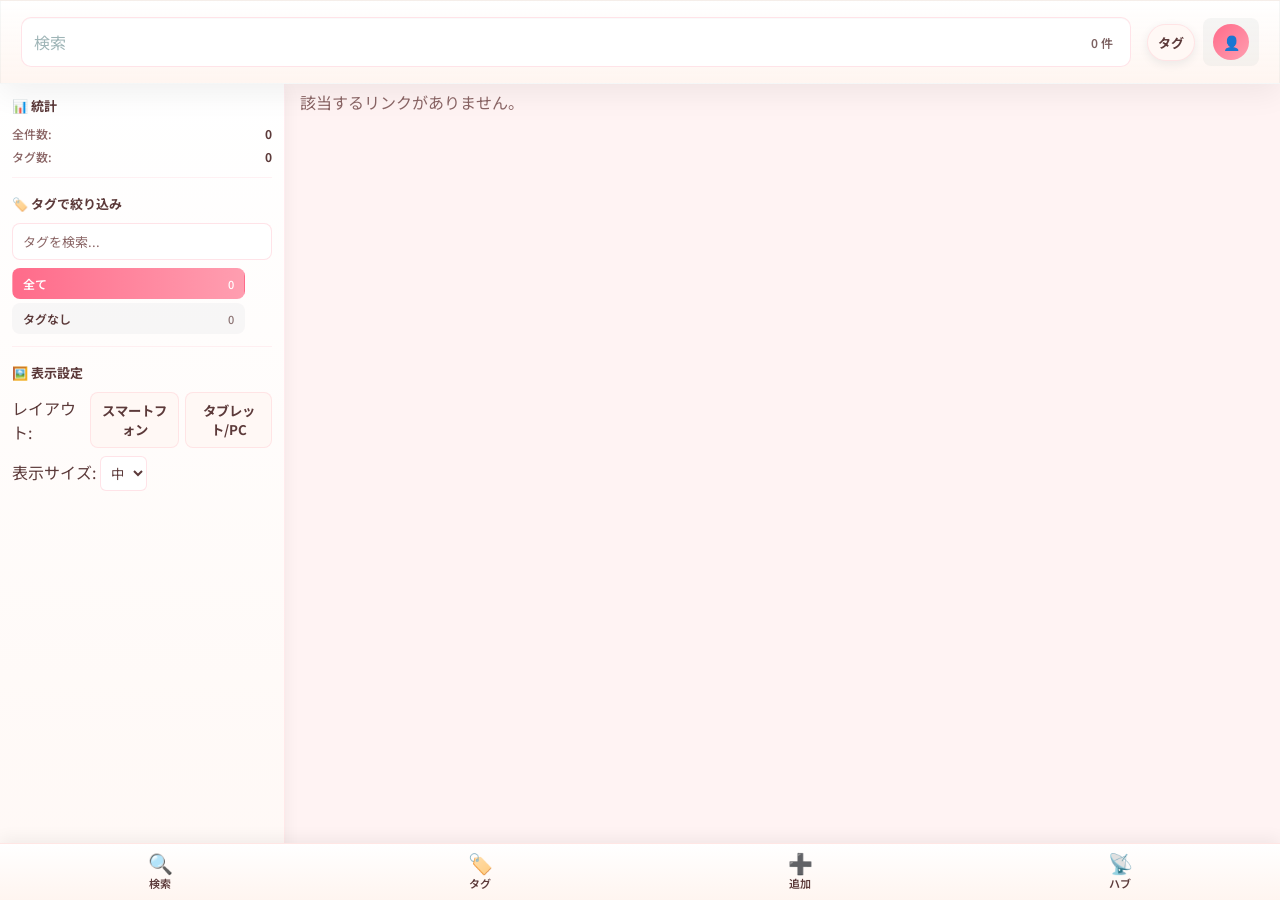
==== links/index.html @ 8eb9bea8 "fix: モーダル時のサイドバー/ヘッダーblur削除、検索ボタンをel.qフォーカスに変更、searchOverlay削除" ====
<!doctype html>
<html lang="ja">
<head>
  <meta charset="utf-8" />
<meta name="viewport" content="width=device-width,initial-scale=1,maximum-scale=5,user-scalable=yes" />  <title>KyuLink</title>
  <meta name="description" content="きゅーがよく使うリンクまとめ" />
  
  <!-- Favicon: use local image files (favicon.ico, apple-touch-icon, android-chrome) -->
  <link rel="apple-touch-icon" sizes="180x180" href="apple-icon.png" />
  <link rel="icon" type="image/png" sizes="192x192" href="android-chrome-192x192.png" />
  <link rel="icon" type="image/png" sizes="512x512" href="android-chrome-512x512.png" />
  <link rel="shortcut icon" href="favicon.ico" />
  <link rel="manifest" href="manifest.json" />

  <!-- Theme color (初音ミク色) -->
  <meta name="theme-color" content="#39C5D6" />
  <meta name="msapplication-TileColor" content="#39C5D6" />
  
  <!-- Open Graph / Facebook -->
  <meta property="og:type" content="website" />
  <meta property="og:url" content="https://5gkyu.github.io/KyuLink/" />
  <meta property="og:title" content="KyuLink" />
  <meta property="og:description" content="きゅーがよく使うリンクまとめ" />
  <meta property="og:image" content="/ogp.png" />
  <meta property="og:image:width" content="1200" />
  <meta property="og:image:height" content="630" />
  <meta property="og:image:alt" content="KyuLink — きゅーがよく使うリンクまとめ" />
  <link rel="image_src" href="/ogp.png" />
  
  <!-- Twitter -->
  <meta property="twitter:card" content="summary_large_image" />
  <meta property="twitter:url" content="https://5gkyu.github.io/KyuLink/" />
  <meta property="twitter:title" content="KyuLink" />
  <meta property="twitter:description" content="きゅーがよく使うリンクまとめ" />
  <meta property="twitter:image" content="/ogp.png" />
  <meta name="twitter:image:alt" content="KyuLink — きゅーがよく使うリンクまとめ" />
  
  <link rel="stylesheet" href="style.css">
  <!-- Load Google Fonts for additional font options -->
  <link href="https://fonts.googleapis.com/css2?family=DotGothic16&family=M+PLUS+Rounded+1c&family=Kosugi+Maru&family=Yomogi&family=Noto+Sans+JP:wght@400;700&display=swap" rel="stylesheet">
  <style>
    /* When add/edit modal is open, disable FAB */
    body.modal-add-open .fab {
      display: none !important;
    }
    /* Prevent body from scrolling when modal open */
    body.modal-add-open { overflow: hidden; }

    /* Ensure main content sits below the fixed header (uses --hdr-h set by script) */
    .wrap {
      box-sizing: border-box;
      padding-top: calc(var(--hdr-h, 72px) + 16px);
    }
  </style>
    <script>
    (function(){
      let lastH = 0;
      let scheduled = false;
      function updateHeaderHeight(){
        try{
          const header = document.querySelector('header.card');
          if(!header) return;
          const h = header.offsetHeight || 0;
          if(h === lastH) return;
          lastH = h;
          document.documentElement.style.setProperty('--hdr-h', h + 'px');
        }catch(e){console.warn('updateHeaderHeight failed', e)}
      }
      function scheduleUpdate(){ if(scheduled) return; scheduled = true; requestAnimationFrame(()=>{ scheduled = false; updateHeaderHeight(); }); }
      updateHeaderHeight();
      window.addEventListener('resize', scheduleUpdate);
      window.addEventListener('orientationchange', scheduleUpdate);
      if(window.visualViewport){
        try{
          visualViewport.addEventListener('resize', scheduleUpdate);
          // avoid reacting to visualViewport.scroll to prevent layout thrash on mobile
        }catch(e){}
      }
      window.addEventListener('load', ()=> setTimeout(scheduleUpdate,120));
    })();
    </script>
</head>
<body>
  <div id="loadingOverlay" aria-hidden="true">
    <div class="loader">
      <div class="spinner" aria-hidden="true"></div>
      <div class="loader-text">読み込み中…</div>
    </div>
  </div>
  <div class="wrap">
    <header class="card" role="banner">
      <div class="top-row">
        <div class="search" aria-hidden="false" style="flex:1;min-width:0;margin:0;">
          <input id="q" placeholder="検索" autocomplete="off" />
          <div class="icon" id="countText" style="font-size:12px;opacity:0.8;">0 件</div>
        </div>

        <button class="more-btn tag-btn" id="moreTagsBtn" aria-haspopup="dialog" style="flex-shrink:0;margin-left:8px;">🏷️ タグ</button>

        <div id="authRight" style="flex-shrink:0;z-index:1010;">
          <div class="user-info-row" id="userInfoBtn" title="ユーザー設定">
            <div class="user-mini-avatar" id="userMiniAvatar">👤</div>
            <span class="user-info-text" id="userInfoText">ユーザー: ゲスト</span>
          </div>
        </div>
      </div>

      <!-- mid-row removed: display-size and sort moved to hamburger menu -->
      <!-- count row (kept outside header for transparent background) -->
    </header>

    <div class="content-row">
      <!-- Left Sidebar (Desktop only) -->
      <aside class="sidebar" id="sidebar">
        <div class="sidebar-section">
          <h4 class="sidebar-title">📊 統計</h4>
          <div class="sidebar-stats" id="sidebarStats">
            <div class="stat-item"><span class="stat-label">全件数:</span><span class="stat-value" id="statTotal">0</span></div>
            <div class="stat-item"><span class="stat-label">タグ数:</span><span class="stat-value" id="statTags">0</span></div>
          </div>
        </div>
        <div class="sidebar-section">
          <h4 class="sidebar-title">🏷️ タグで絞り込み</h4>
          <div class="sidebar-search">
            <input type="text" id="sidebarTagSearch" placeholder="タグを検索..." />
          </div>
          <div class="sidebar-tags" id="sidebarTags"></div>
        </div>
        <div class="sidebar-section">
          <h4 class="sidebar-title">🖼️ 表示設定</h4>
          <div style="display:flex;flex-direction:column;gap:8px;">
            <div style="display:flex;align-items:center;gap:8px;">
                <label style="min-width:70px;">レイアウト:</label>
                <div id="layoutToggle" style="display:flex;gap:6px;">
                  <button id="layoutBtnPhone" class="small-btn layout-toggle-btn" data-value="list" type="button">スマートフォン</button>
                  <button id="layoutBtnDesktop" class="small-btn layout-toggle-btn" data-value="grid" type="button">タブレット/PC</button>
                </div>
                <!-- hidden select kept for compatibility with existing JS -->
                <select id="sidebarLayout" style="display:none;">
                  <option value="list">スマートフォン</option>
                  <option value="grid">タブレット/PC</option>
                </select>
              </div>
            <div id="sidebarViewSizeRow" style="display:flex;align-items:center;gap:8px;">
              <label style="min-width:70px;">表示サイズ:</label>
              <select id="sidebarViewSize" style="flex:1;padding:6px;border-radius:6px;">
                <option value="small">小</option>
                <option value="medium">中</option>
              </select>
            </div>
            <div id="sidebarColsRow" style="display:flex;align-items:center;gap:8px;">
              <label style="min-width:70px;">カラム数:</label>
              <select id="sidebarCols" style="flex:1;padding:6px;border-radius:6px;">
                <option value="3">3</option>
                <option value="4">4</option>
                <option value="5">5</option>
                <option value="6">6</option>
                <option value="7">7</option>
              </select>
            </div>
          </div>
        </div>
      </aside>

      <main>
        <div class="list" id="list"></div>
      </main>
    </div>
  </div>

  <!-- FABボタンは削除済み - ボトムナビを使用 -->

  <!-- modal for adding a bookmark -->
  <div class="modal" id="addModal" role="dialog" aria-modal="true">
    <div class="panel" role="document" aria-labelledby="addTitle">
      <h3 id="addTitle">ブックマークを追加</h3>

      <div class="form-row">
        <div class="label-row" style="display:flex;align-items:center;justify-content:space-between;gap:8px">
          <label style="margin:0">URL（必須）</label>
          <button id="copyAddUrlBtn" class="small-btn" type="button" title="URL をコピー">コピー</button>
        </div>
        <div class="form-inline" style="margin-top:6px">
          <div style="flex:1;min-width:0;">
            <input id="addUrl" type="url" placeholder="https://example.com" style="width:100%;box-sizing:border-box" />
          </div>
          <button id="pasteUrlBtn" class="small-btn" type="button">URL</button>
          <button id="pasteJsonBtn" class="small-btn" type="button">JSON/JS</button>
        </div>
      </div>

      <div class="form-row">
        <label>タイトル</label>
        <input id="addTitleInput" type="text" placeholder="自動取得されます" />
      </div>

      <div class="form-row" id="addIconRow" style="display:none;" aria-hidden="true">
        <label>アイコン URL（任意）</label>
        <input id="addIcon" type="url" placeholder="外部アイコン URL を指定（省略可）" />
      </div>
      <div class="form-row">
        <label>Grid 用画像 URL（任意）</label>
        <input id="addGridImage" type="url" placeholder="og:image やカード画像の URL を指定（省略可）" />
      </div>
      <div class="form-row">
        <label>List 用画像 URL（任意）</label>
        <input id="addListImage" type="url" placeholder="favicon の URL を指定（省略可）" />
      </div>
      <div class="form-row">
        <label>説明（任意）</label>
        <textarea id="addDesc" rows="2" placeholder="サイトの説明"></textarea>
      </div>

      <!-- フォルダ機能を廃止しました -->

      <div class="form-row">
        <label>タグ（カンマ区切り、任意）</label>
        <input id="addTags" type="text" placeholder="例: 開発,ツール" list="tagSuggestions" autocomplete="off" />
        <datalist id="tagSuggestions"></datalist>
        <div id="quickTagsContainer" style="display:flex;flex-wrap:wrap;gap:6px;margin-top:8px;"></div>
      </div>

      <div style="display:flex;gap:8px;justify-content:space-between;margin-top:8px;align-items:center">
        <div style="display:flex;gap:8px;align-items:center">
          <button id="deleteInModal" class="small-btn" type="button" style="background:#e74c3c;color:#fff;border-color:#e74c3c;">削除</button>
          <button id="refreshImagesBtn" class="small-btn" type="button" style="background:#3498db;color:#fff;border-color:#3498db;">🔄 画像更新</button>
        </div>
        <div style="display:flex;gap:8px;justify-content:flex-end;align-items:center">
          <button id="cancelAdd" class="small-btn" type="button">キャンセル</button>
          <button id="saveAdd" class="open-btn" type="button">保存</button>
        </div>
      </div>
    </div>
  </div>

  <!-- modal for full tag selection -->
  <div class="modal" id="tagModal" role="dialog" aria-modal="true">
    <div class="panel">
      <h3>タグで絞り込む</h3>
      <div style="margin-bottom:8px"><input id="tagSearch" placeholder="タグで検索" style="width:100%;padding:8px;border-radius:8px;border:1px solid rgba(255,255,255,0.04);background:transparent;color:inherit" /></div>
      <div class="tags-grid" id="modalTags"></div>
      <div style="margin-top:12px;text-align:right"><button id="closeModal">閉じる</button></div>
    </div>
  </div>

  <!-- フォルダ機能は完全に削除しました -->

  <!-- modal for view mode selection -->
  <div class="modal" id="viewModeModal" role="dialog" aria-modal="true">
    <div class="panel" role="document" style="max-width:360px;">
      <h3 style="margin-top:0;">表示サイズ</h3>
          <div style="display:flex;flex-direction:column;gap:8px;margin-top:8px">
        <label style="display:flex;align-items:center;gap:8px"><input type="radio" name="vmode" value="small"> 小</label>
        <label style="display:flex;align-items:center;gap:8px"><input type="radio" name="vmode" value="medium"> 中</label>
      </div>
      <div style="display:flex;gap:8px;justify-content:flex-end;margin-top:12px">
        <button id="viewModeCancel" class="small-btn" type="button">キャンセル</button>
        <button id="viewModeSave" class="open-btn" type="button">適用</button>
      </div>
    </div>
  </div>

      <!-- 一般ユーザー用詳細モーダル（閲覧のみ） -->
      <div class="modal" id="detailModal" role="dialog" aria-modal="true">
        <div class="panel" role="document" aria-labelledby="detailTitle">
          <h3 id="detailTitle">ブックマーク詳細</h3>

          <div class="form-row">
            <label>タイトル</label>
            <div class="detail-value" id="detailTitleText" style="padding:8px 12px;background:rgba(255,255,255,0.05);border-radius:8px;user-select:text;"></div>
          </div>

          <div class="form-row">
            <label>URL</label>
            <div style="display:flex;align-items:center;gap:8px;">
              <div class="detail-value" id="detailUrl" style="padding:8px 12px;background:rgba(255,255,255,0.05);border-radius:8px;word-break:break-all;user-select:text;min-width:0;flex:1;"></div>
              <button id="copyDetailUrlBtn" class="small-btn" type="button" title="URL をコピー">コピー</button>
            </div>
          </div>

          <div class="form-row">
            <label>説明</label>
            <div class="detail-value" id="detailDesc" style="padding:8px 12px;background:rgba(255,255,255,0.05);border-radius:8px;min-height:40px;user-select:text;white-space:pre-wrap;"></div>
          </div>

          <div class="form-row">
            <label>タグ</label>
            <div class="detail-value" id="detailTags" style="padding:8px 12px;background:rgba(255,255,255,0.05);border-radius:8px;user-select:text;"></div>
          </div>

          <div style="display:flex;justify-content:center;margin-top:16px;">
            <button id="closeDetailModal" class="small-btn" type="button">閉じる</button>
          </div>
        </div>
      </div>

      <!-- JSON import/export UI removed -->

  <!-- ユーザー設定モーダル -->
  <div class="modal" id="userSettingsModal" role="dialog" aria-modal="true">
    <div class="panel" role="document" style="max-width:400px;">
      <h3 style="text-align:center;">👤 ユーザー設定</h3>
      <div style="text-align:center;margin:16px 0;">
        <div class="user-avatar-large" id="userAvatarLarge">👤</div>
        <input type="file" id="avatarUploadInput" accept="image/*" style="display:none" />
        <button id="uploadAvatarBtn" class="small-btn" style="margin-top:12px;">📷 アイコンを変更</button>
      </div>
      <div id="loginSection" style="margin-top:16px;">
        <p style="text-align:center;color:var(--muted);font-size:13px;margin-bottom:12px;">Googleでログインするとデータが同期されます</p>
        <button id="googleSignInBtn2" class="open-btn" style="width:100%;display:flex;align-items:center;justify-content:center;gap:8px;">
          <img src="https://www.gstatic.com/firebasejs/ui/2.0.0/images/auth/google.svg" alt="Google" style="width:18px;height:18px;">
          Googleでログイン
        </button>
      </div>
      <div id="logoutSection" style="display:none;margin-top:16px;">
        <p id="loggedInEmail" style="text-align:center;color:var(--muted);font-size:13px;margin-bottom:12px;"></p>
        <button id="signOutBtn2" class="small-btn" style="width:100%;background:#e74c3c;color:#fff;border-color:#e74c3c;">ログアウト</button>
      </div>
      <!-- 表示設定: view size と sort をここに移動 -->
      <div style="margin-top:12px;">
        <div class="form-row" style="margin-bottom:6px">
          <label style="font-weight:700">表示設定</label>
          <div style="display:flex;flex-direction:column;gap:8px;margin-top:8px;">
            <div style="display:flex;align-items:center;gap:8px;">
              <label style="min-width:80px;">表示サイズ:</label>
              <select id="viewSizeSelect">
                <option value="small">🔍 小</option>
                <option value="medium">📋 中</option>
              </select>
            </div>
            <div style="display:flex;align-items:center;gap:8px;">
              <label style="min-width:80px;">並び順:</label>
              <select id="sortSelect">
                <option value="alpha_en_asc">名前順（昇順）</option>
                <option value="alpha_en_desc">名前順（降順）</option>
                <option value="date-new">📅 新しい順</option>
                <option value="date-old">📅 古い順</option>
              </select>
            </div>
          </div>
        </div>
      </div>
      <!-- Appearance: Theme selector -->
      <div style="margin-top:12px;">
        <div class="form-row" style="margin-bottom:6px">
          <div style="display:flex;align-items:center;gap:8px;">
            <label style="min-width:80px;font-weight:700">Theme:</label>
            <select id="themeSelect" style="padding:8px;border-radius:8px;min-width:160px;">
              <option value="light">Light</option>
              <option value="dark">Dark</option>
              <option value="awake">Awake</option>
              <option value="lavender">Twilight</option>
              <option value="mint">Ocean</option>
            </select>
          </div>
            <div style="display:flex;align-items:center;gap:8px;margin-top:8px;">
              <label style="min-width:80px;font-weight:700">フォント:</label>
              <select id="fontSelect" style="padding:8px;border-radius:8px;min-width:160px;">
                <option value="default">Inter</option>
                <option value="notojp">Noto Sans JP</option>
                <option value="dotgothic16">DotGothic16</option>
                <option value="mplus">M PLUS Rounded 1c</option>
                <option value="kosugi">Kosugi Maru</option>
                <option value="yomogi">Yomogi</option>
              </select>
            </div>
        </div>
      </div>

      <!-- Appearance: Desktop layout selector removed (controlled via sidebar only) -->
      <!-- Grid column count selector -->
      <div id="gridColsSettingRow" style="margin-top:8px;">
        <div class="form-row" style="margin-bottom:6px">
          <div style="display:flex;align-items:center;gap:8px;">
            <label style="min-width:80px;font-weight:700">カラム数:</label>
            <select id="gridColsSelect" style="padding:8px;border-radius:8px;min-width:160px;">
              <option value="3">3</option>
              <option value="4">4</option>
              <option value="5">5</option>
              <option value="6">6</option>
              <option value="7">7</option>
            </select>
          </div>
        </div>
      </div>
      <!-- Bottom nav visibility toggle -->
      <div style="margin-top:8px;">
        <div class="form-row" style="margin-bottom:6px">
          <div style="display:flex;align-items:center;gap:8px;">
            <label style="min-width:80px;font-weight:700">表示</label>
            <label style="display:flex;align-items:center;gap:8px;">
              <input type="checkbox" id="bottomNavToggle" /> ボトムナビを表示
            </label>
          </div>
        </div>
      </div>
      <div style="display:flex;gap:8px;justify-content:center;margin-top:20px;">
        <!-- OGP プロキシ設定 UI は非表示（デフォルトで Worker を利用） -->
        <button id="closeUserSettingsModal" class="small-btn">閉じる</button>
      </div>
    </div>
  </div>

  <!-- Firebase SDK（compat）: これを一度だけ読み込む -->
  <script src="https://www.gstatic.com/firebasejs/9.23.0/firebase-app-compat.js"></script>
  <script src="https://www.gstatic.com/firebasejs/9.23.0/firebase-auth-compat.js"></script>
  <script src="https://www.gstatic.com/firebasejs/9.23.0/firebase-database-compat.js"></script>

  <!-- 外部スクリプト本体 -->
  <script src="linklocal.js" defer></script>

  <script>
  // オーナーであれば常に右下にFABを表示する（mobile Safariのsafe-area考慮）
  (function(){
    const fab = document.getElementById('openAdd');
    if(!fab) return;

    function applyVisible(visible){
      try{
        if(visible){
          fab.style.display = 'flex';
          fab.setAttribute('aria-hidden','false');
        }else{
          fab.style.display = 'none';
          fab.setAttribute('aria-hidden','true');
        }
      }catch(e){ /* ignore */ }
    }

    // 初期は非表示、linklocal.js 側でグローバル変数 `isReadOnlyMode` を設定します。
    applyVisible(false);

    // 変化をポーリングで監視（linklocal.js の処理が完了したら反映される）
    let last;
    const iv = setInterval(()=>{
      let v;
      try{
        if(typeof isReadOnlyMode === 'boolean') v = isReadOnlyMode; // top-level let を参照
        else if(typeof window.isReadOnlyMode === 'boolean') v = window.isReadOnlyMode; // もし var で公開されている場合
      }catch(e){ v = undefined; }
      if(typeof v === 'boolean' && v !== last){
        last = v;
        // オーナーなら編集可能 (= false の場合) として表示
        applyVisible(!v);
        // 値が確定したらポーリングは不要
        clearInterval(iv);
      }
    }, 250);

    // バックアップ: 30秒後に強制停止
    setTimeout(()=> clearInterval(iv), 30000);
  })();
  </script>



<!-- テスト用コードは削除されました -->

<!-- Bottom Navigation for Mobile -->
<nav class="bottom-nav" id="bottomNav">
  <button class="bottom-nav-btn" id="bottomSearchBtn" type="button">
    <span class="bottom-nav-icon">🔍</span>
    <span class="bottom-nav-label">検索</span>
  </button>
  <button class="bottom-nav-btn" id="bottomTagsBtn" type="button">
    <span class="bottom-nav-icon">🏷️</span>
    <span class="bottom-nav-label">タグ</span>
  </button>
  <button class="bottom-nav-btn" id="bottomAddBtn" type="button">
    <span class="bottom-nav-icon">➕</span>
    <span class="bottom-nav-label">追加</span>
  </button>
  <button class="bottom-nav-btn" id="bottomHubBtn" type="button">
    <span class="bottom-nav-icon">📡</span>
    <span class="bottom-nav-label">ハブ</span>
  </button>
</nav>

<!-- Hub Modal -->
<div class="modal" id="hubModal" role="dialog" aria-modal="true" style="display:none;">
  <div class="panel hub-panel" role="document">
    <div style="display:flex;align-items:center;justify-content:space-between;margin-bottom:12px;">
      <h3 style="margin:0;">📡 ハブ</h3>
      <div style="display:flex;gap:8px;align-items:center;">
        <button id="hubCreateBtn" class="small-btn" type="button" style="display:none;">＋ 作成</button>
        <button id="closeHubModal" class="small-btn" type="button">閉じる</button>
      </div>
    </div>
    <p style="font-size:13px;color:var(--muted);margin:0 0 12px;">デバイス間でテキストを受け渡すハブです。</p>
    <div id="hubList" class="hub-list"></div>
  </div>
</div>

<!-- Hub Create Modal -->
<div class="modal" id="hubCreateModal" role="dialog" aria-modal="true" style="display:none;">
  <div class="panel" role="document" style="max-width:400px;">
    <h3 id="hubCreateTitle">ハブを作成</h3>
    <div class="form-row">
      <label>ルーム名（任意）</label>
      <input id="hubNameInput" type="text" placeholder="例: メモ共有" />
    </div>
    <div class="form-row">
      <div style="display:flex;align-items:center;justify-content:space-between;margin-bottom:6px;">
        <label style="margin:0;">テキスト（必須）</label>
        <button id="hubTextPasteBtn" class="small-btn" type="button" style="font-size:13px;padding:6px 12px;">📋 クリップボードからペースト</button>
      </div>
      <textarea id="hubTextInput" rows="5" placeholder="共有するテキストを入力..." style="width:100%;box-sizing:border-box;"></textarea>
    </div>
    <div class="form-row">
      <label>パスワード（必須）</label>
      <div style="display:flex;gap:6px;align-items:center;">
        <input id="hubPasswordInput" type="text" placeholder="閲覧用パスワード" class="hub-pw-masked" autocomplete="new-password" style="flex:1;" />
        <button id="hubPasswordToggle" class="small-btn" type="button" style="flex-shrink:0;">👁️</button>
      </div>
    </div>
    <div style="display:flex;gap:8px;justify-content:flex-end;margin-top:12px;">
      <button id="hubCreateCancel" class="small-btn" type="button">キャンセル</button>
      <button id="hubCreateSave" class="open-btn" type="button">作成</button>
    </div>
  </div>
</div>

<!-- Hub View Modal (password prompt + text display) -->
<div class="modal" id="hubViewModal" role="dialog" aria-modal="true" style="display:none;">
  <div class="panel" role="document" style="max-width:420px;">
    <h3 id="hubViewTitle">ハブを表示</h3>
    <div id="hubViewPasswordSection">
      <div class="form-row">
        <label>パスワードを入力</label>
        <div style="display:flex;gap:6px;align-items:center;">
          <input id="hubViewPasswordInput" type="text" placeholder="パスワード" class="hub-pw-masked" autocomplete="off" style="flex:1;" />
          <button id="hubViewPasswordToggle" class="small-btn" type="button" style="flex-shrink:0;">👁️</button>
        </div>
      </div>
      <div style="display:flex;gap:8px;justify-content:flex-end;margin-top:12px;">
        <button id="hubViewCancel" class="small-btn" type="button">閉じる</button>
        <button id="hubViewUnlock" class="open-btn" type="button">解錠</button>
      </div>
    </div>
    <div id="hubViewTextSection" style="display:none;">
      <div class="hub-text-display" id="hubViewTextContent"></div>
      <div style="display:flex;gap:8px;justify-content:flex-end;margin-top:12px;">
        <button id="hubViewCopyBtn" class="small-btn" type="button">コピー</button>
        <button id="hubViewCloseBtn" class="small-btn" type="button">閉じる</button>
      </div>
    </div>
  </div>
</div>

</body>
</html>
---- links/style.css ----
/* Extracted from linklocal.html - combined styles */
:root{
  --bg: #f6fbfb;
  --card: #ffffff;
  --card-rgb: 255,255,255;
  --accent-1: #0fb8bf;
  --accent-2: #8fe3dd;
  --text: #073a46;
  --muted: #57727a;
  --radius:12px;
  --gap:12px;
  --row-h:72px;
}

/* Dark mode variables applied when html has .dark-mode */
html.dark-mode{
  --bg: #07181a;
  --card: #071e1f;
  --card-rgb: 7,30,31;
  --accent-1: #17c3c6;
  --accent-2: #5fbfc0;
  --text: #e6fbfb;
  --muted: #9fb5b7;
}

/* ピンク + コーラル (Awake) */
html.theme-kohane{
  --bg: #ffdada;
  --card: #ffffff;
  --accent-1: #ff6b8a;
  --accent-2: #ff9eb0;
  --text: #5c3a3a;
  --muted: #8a6565;
}

html.theme-kohane body{
  background-image: linear-gradient(rgba(255,235,235,0.8), rgba(255,235,235,0.8)), url('backimage.png');
  background-blend-mode: overlay;
  background-color: var(--bg);
}

html.theme-kohane .desc{ color: rgba(92,74,74,0.88); }
html.theme-kohane .tag{ background: rgba(255,143,163,0.12); color: var(--text); border: 1px solid rgba(255,143,163,0.2); }

html.theme-kohane header.card{ background: linear-gradient(180deg, #ffffff, rgba(255,245,240,0.95)); }

html.theme-kohane .row{
  background: linear-gradient(135deg, #ffffff, #fff5f0);
  border: 1px solid rgba(255,143,163,0.15);
  box-shadow: 0 4px 12px rgba(255,143,163,0.08);
}
html.theme-kohane .row:hover{
  box-shadow: 0 8px 24px rgba(255,143,163,0.15);
}

html.theme-kohane .open-btn,
html.theme-kohane .actions .open-btn,
html.theme-kohane .row .open-btn,
html.theme-kohane .panel .open-btn{
  background: linear-gradient(90deg, var(--accent-1), var(--accent-2)) !important;
  color: #ffffff !important;
  border: none !important;
  box-shadow: 0 4px 12px rgba(255,143,163,0.25) !important;
}

html.theme-kohane .icon-wrap{ background: rgba(255,143,163,0.1); color: var(--text); }

html.theme-kohane select,
html.theme-kohane input[type="url"],
html.theme-kohane input,
html.theme-kohane textarea{
  background: #fff;
  color: var(--text);
  border: 1px solid rgba(255,143,163,0.25);
}

html.theme-kohane button:not(.open-btn):not(.bottom-nav-btn){
  background: #fff8f5;
  color: var(--text);
  border: 1px solid rgba(255,143,163,0.2);
}

html.theme-kohane .chip,
html.theme-kohane .small-btn{
  background: rgba(255,143,163,0.1);
  border: 1px solid rgba(255,143,163,0.2);
}

html.theme-kohane .modal .panel{
  background: linear-gradient(180deg, #ffffff, #fff8f5);
  border: 1px solid rgba(255,143,163,0.15);
}

html.theme-kohane .bottom-nav{
  background: linear-gradient(180deg, #ffffff, #fff5f0);
  border-top: 1px solid rgba(255,143,163,0.15);
}

html.theme-kohane .bottom-nav-btn{
  color: var(--text);
}
html.theme-kohane .bottom-nav-btn:hover{
  background: rgba(255,143,163,0.1);
}

html.theme-kohane .search-overlay-content{
  background: #ffffff;
  border: 1px solid rgba(255,143,163,0.2);
}

/* ========== トワイライトテーマ (Twilight) ========== */
html.theme-lavender{
  --bg: #e8d5f0;
  --card: #ffffff;
  --accent-1: #9575cd;
  --accent-2: #ba68c8;
  --text: #3a2a4a;
  --muted: #7a6a8a;
}

html.theme-lavender body{
  background-image: linear-gradient(rgba(243,229,245,0.8), rgba(243,229,245,0.8)), url('backimage.png');
  background-blend-mode: overlay;
  background-color: var(--bg);
}

html.theme-lavender .desc{ color: rgba(74,58,90,0.88); }
html.theme-lavender .tag{ background: rgba(179,157,219,0.15); color: var(--text); border: 1px solid rgba(179,157,219,0.25); }

html.theme-lavender header.card{ background: linear-gradient(180deg, #ffffff, rgba(243,229,245,0.95)); }

html.theme-lavender .row{
  background: linear-gradient(135deg, #ffffff, #f8f3fa);
  border: 1px solid rgba(179,157,219,0.2);
  box-shadow: 0 4px 12px rgba(179,157,219,0.1);
}
html.theme-lavender .row:hover{
  box-shadow: 0 8px 24px rgba(179,157,219,0.18);
}

html.theme-lavender .open-btn,
html.theme-lavender .actions .open-btn,
html.theme-lavender .row .open-btn,
html.theme-lavender .panel .open-btn{
  background: linear-gradient(90deg, var(--accent-1), var(--accent-2)) !important;
  color: #ffffff !important;
  border: none !important;
  box-shadow: 0 4px 12px rgba(179,157,219,0.3) !important;
}

html.theme-lavender .icon-wrap{ background: rgba(179,157,219,0.12); color: var(--text); }

html.theme-lavender select,
html.theme-lavender input[type="url"],
html.theme-lavender input,
html.theme-lavender textarea{
  background: #fff;
  color: var(--text);
  border: 1px solid rgba(179,157,219,0.3);
}

html.theme-lavender button:not(.open-btn):not(.bottom-nav-btn){
  background: #f8f3fa;
  color: var(--text);
  border: 1px solid rgba(179,157,219,0.25);
}

html.theme-lavender .chip,
html.theme-lavender .small-btn{
  background: rgba(179,157,219,0.12);
  border: 1px solid rgba(179,157,219,0.2);
}

html.theme-lavender .modal .panel{
  background: linear-gradient(180deg, #ffffff, #f8f3fa);
  border: 1px solid rgba(179,157,219,0.2);
}

html.theme-lavender .bottom-nav{
  background: linear-gradient(180deg, #ffffff, #f8f3fa);
  border-top: 1px solid rgba(179,157,219,0.2);
}

html.theme-lavender .bottom-nav-btn{
  color: var(--text);
}
html.theme-lavender .bottom-nav-btn:hover{
  background: rgba(179,157,219,0.12);
}

html.theme-lavender .search-overlay-content{
  background: #ffffff;
  border: 1px solid rgba(179,157,219,0.25);
}

/* ========== オーシャンテーマ (Ocean) ========== */
html.theme-mint{
  --bg: #d0f0ec;
  --card: #ffffff;
  --accent-1: #26a69a;
  --accent-2: #4dd0c0;
  --text: #1a4a44;
  --muted: #4a7a75;
}

html.theme-mint body{
  background-image: linear-gradient(rgba(224,247,244,0.8), rgba(224,247,244,0.8)), url('backimage.png');
  background-blend-mode: overlay;
  background-color: var(--bg);
}

html.theme-mint .desc{ color: rgba(45,90,84,0.88); }
html.theme-mint .tag{ background: rgba(77,208,192,0.15); color: var(--text); border: 1px solid rgba(77,208,192,0.25); }

html.theme-mint header.card{ background: linear-gradient(180deg, #ffffff, rgba(224,247,244,0.95)); }

html.theme-mint .row{
  background: linear-gradient(135deg, #ffffff, #f0faf8);
  border: 1px solid rgba(77,208,192,0.2);
  box-shadow: 0 4px 12px rgba(77,208,192,0.1);
}
html.theme-mint .row:hover{
  box-shadow: 0 8px 24px rgba(77,208,192,0.18);
}

html.theme-mint .open-btn,
html.theme-mint .actions .open-btn,
html.theme-mint .row .open-btn,
html.theme-mint .panel .open-btn{
  background: linear-gradient(90deg, var(--accent-1), var(--accent-2)) !important;
  color: #ffffff !important;
  border: none !important;
  box-shadow: 0 4px 12px rgba(77,208,192,0.3) !important;
}

html.theme-mint .icon-wrap{ background: rgba(77,208,192,0.12); color: var(--text); }

html.theme-mint select,
html.theme-mint input[type="url"],
html.theme-mint input,
html.theme-mint textarea{
  background: #fff;
  color: var(--text);
  border: 1px solid rgba(77,208,192,0.3);
}

html.theme-mint button:not(.open-btn):not(.bottom-nav-btn){
  background: #f0faf8;
  color: var(--text);
  border: 1px solid rgba(77,208,192,0.25);
}

html.theme-mint .chip,
html.theme-mint .small-btn{
  background: rgba(77,208,192,0.12);
  border: 1px solid rgba(77,208,192,0.2);
}

html.theme-mint .modal .panel{
  background: linear-gradient(180deg, #ffffff, #f0faf8);
  border: 1px solid rgba(77,208,192,0.2);
}

html.theme-mint .bottom-nav{
  background: linear-gradient(180deg, #ffffff, #f0faf8);
  border-top: 1px solid rgba(77,208,192,0.2);
}

html.theme-mint .bottom-nav-btn{
  color: var(--text);
}
html.theme-mint .bottom-nav-btn:hover{
  background: rgba(77,208,192,0.12);
}

html.theme-mint .search-overlay-content{
  background: #ffffff;
  border: 1px solid rgba(77,208,192,0.25);
}

/* Dark-mode specific background overlay and text tweaks */
html.dark-mode body{
  /* darken the bright background image with a semi-opaque gradient to reduce highlight contrast */
  background-image: linear-gradient(rgba(2,12,14,0.68), rgba(2,12,14,0.68)), url('backimage.png');
  background-blend-mode: overlay;
  background-color: var(--bg);
}

/* improve description contrast in dark mode */
html.dark-mode .desc{ color: rgba(230,251,251,0.92); }
html.dark-mode .tag{ background: rgba(255,255,255,0.06); color: var(--text); border:1px solid rgba(255,255,255,0.04); }

/* slightly dim header background highlights on dark mode */
html.dark-mode header.card{ background: linear-gradient(180deg, var(--card), rgba(7,30,31,0.9)); }

/* Dark-mode: make link cards solid and clearly separated from background */
html.dark-mode .row{
  /* Make cards slightly brighter than page background for strong separation */
  background: #0e3232; /* slightly brighter solid card */
  border: 1px solid rgba(255,255,255,0.08);
  box-shadow: 0 6px 18px rgba(2,8,10,0.55);
}
html.dark-mode .row:hover{
  box-shadow: 0 10px 30px rgba(2,8,10,0.65);
}
/* Reduce card inner gradient/shine for open button and other elements */
html.dark-mode .open-btn,
html.dark-mode .actions .open-btn,
html.dark-mode .row .open-btn,
html.dark-mode .panel .open-btn,
html.dark-mode .row .actions .open-btn{
  background: linear-gradient(90deg, var(--accent-1), var(--accent-2)) !important;
  color: #ffffff !important;
  border: none !important;
  box-shadow: none !important;
}
/* Make icon-wrap use a subdued solid background in dark mode */
html.dark-mode .icon-wrap{ background: rgba(23,195,198,0.12); color: var(--text); }
html.dark-mode .icon-wrap img{ filter: none; }

/* Dark-mode: controls (selects, buttons, chip area, count row) */
html.dark-mode select,
html.dark-mode input[type="url"],
html.dark-mode input,
html.dark-mode textarea{
  background: #0b2a2a;
  color: var(--text);
  border: 1px solid rgba(255,255,255,0.06);
}
/* General button dark mode - but NOT .open-btn which has its own gradient */
html.dark-mode button:not(.open-btn):not(.bottom-nav-btn){
  background: #0b2a2a;
  color: var(--text);
  border: 1px solid rgba(255,255,255,0.06);
}

/* Make native dropdown/options dark where possible */
html.dark-mode select option,
html.dark-mode option{
  background: #051616; /* dark option background */
  color: var(--text);
}
/* Ensure opened select box itself looks dark on focus/active */
html.dark-mode select:focus,
html.dark-mode select:active{
  background: #051616;
  color: var(--text);
}
/* IE/Edge expand icon contrast */
html.dark-mode select::-ms-expand{ filter: invert(1) brightness(1.2); }
/* WebKit safari/chrome: try to improve option text color */
html.dark-mode select::-webkit-color-swatch { color: var(--text); }

html.dark-mode .chip,
html.dark-mode .tag,
html.dark-mode .more-btn,
html.dark-mode .small-btn{
  /* Make control chips/tags darker than cards to avoid blending when overlapping */
  background: rgba(0,0,0,0.45);
  color: var(--text);
  border: 1px solid rgba(255,255,255,0.04);
}

/* Ensure active chip highlight appears in dark mode */
html.dark-mode .chip.active{
  background: linear-gradient(90deg,var(--accent-1),var(--accent-2));
  color: #ffffff;
  border-color: transparent;
  font-weight:700;
}

html.dark-mode #count .count-row{
  /* Make count/action row darker than cards so it remains distinct when scrolled */
  background: rgba(0,0,0,0.5);
  color: var(--text);
  border: 1px solid rgba(255,255,255,0.04);
}

/* Search input and placeholder contrast */
html.dark-mode .search input{ background:#062525; color:var(--text); border:1px solid rgba(255,255,255,0.06); }
html.dark-mode .search input::placeholder{ color: rgba(230,251,251,0.6); }

/* Make selector/controls lines darker than cards */
html.dark-mode .selector,
html.dark-mode .top-row,
html.dark-mode .top-buttons,
html.dark-mode .tagbar,
html.dark-mode .chip-container{
  background: rgba(0,0,0,0.48);
}

/* Ensure header controls and selector are visible */
html.dark-mode .selector select{ background:#0b2a2a; color:var(--text); border:1px solid rgba(255,255,255,0.06); }
html.dark-mode .selector button{ background:transparent; color:var(--text); border:1px solid rgba(255,255,255,0.04); }

/* Modal panels contrast in dark mode */
html.dark-mode .modal .panel{ background: #0c2c2c; color: var(--text); border:1px solid rgba(255,255,255,0.04); }

/* make tags grid clearer */
html.dark-mode .tags{ color: var(--text); }


/* Dark-mode: make Google sign-in and user avatar contrast-friendly */
html.dark-mode #googleSignInBtn2{
  background: linear-gradient(90deg, rgba(23,195,198,0.08), rgba(95,191,192,0.06));
  color: var(--text) !important;
  border: 1px solid rgba(255,255,255,0.06) !important;
  box-shadow: none !important;
}
html.dark-mode #googleSignInBtn2 img{ filter: none; mix-blend-mode: normal; }

html.dark-mode .user-mini-avatar{
  background: linear-gradient(135deg, rgba(255,255,255,0.02), rgba(255,255,255,0.02));
  color: var(--text);
  border: 1px solid rgba(255,255,255,0.06);
}
html.dark-mode .user-mini-avatar img{ border: 1px solid rgba(255,255,255,0.06); }

html,body{height:100%;width:100%;margin:0;font-family:Inter, "Hiragino Kaku Gothic ProN","Noto Sans JP",sans-serif;background:var(--bg);color:var(--text);overflow-x:hidden}
/* Background image served from GitHub Pages */
body{background-image: url('backimage.png');background-attachment:fixed;background-size:cover;background-position:center;min-height:100vh}
.wrap{max-width:980px;margin:0 auto;padding:8px}
/* Optional font variants controlled via html class */
html.font-dotgothic16, html.font-dotgothic16 body{
  font-family: 'DotGothic16', "Hiragino Kaku Gothic ProN","Noto Sans JP",sans-serif;
}
html.font-mplus, html.font-mplus body{
  font-family: 'M PLUS Rounded 1c', "Hiragino Kaku Gothic ProN","Noto Sans JP",sans-serif;
}
html.font-kosugi, html.font-kosugi body{
  font-family: 'Kosugi Maru', "Hiragino Kaku Gothic ProN","Noto Sans JP",sans-serif;
}
html.font-yomogi, html.font-yomogi body{
  font-family: 'Yomogi', "Hiragino Kaku Gothic ProN","Noto Sans JP",sans-serif;
}
html.font-notojp, html.font-notojp body{
  font-family: 'Noto Sans JP', "Hiragino Kaku Gothic ProN","Noto Sans JP",sans-serif;
}
/* 'default' uses the existing Inter / system stack */
/* Ensure all UI elements inherit the selected font */
button, input, select, textarea, .bottom-nav, .bottom-nav-btn, .modal .panel, .small-btn, .open-btn, .top-btn, .chip, .tag-btn{
  font-family: inherit;
}
/* Desktop layout: content row */
.content-row{display:flex;gap:12px;align-items:flex-start}
.sidebar{display:block;width:260px;flex:0 0 260px;position:sticky;top:var(--hdr-h,0px);align-self:flex-start;max-height:calc(100vh - var(--hdr-h,0px));overflow:auto;padding:12px;background:var(--card);border-radius:12px;border:1px solid rgba(6,50,58,0.06);box-shadow:0 4px 16px rgba(2,18,22,0.06)}
@media(max-width:880px){.sidebar{display:none}.content-row{display:block}}
/* Desktop: pin sidebar to viewport left edge and push main content to the right so
   there's no left gap and the right side doesn't get clipped. This only applies
   on sufficiently wide screens. */
@media(min-width:881px){
  .sidebar{position:fixed;left:0;top:var(--hdr-h,0px);height:calc(100vh - var(--hdr-h,0px));overflow:auto;z-index:994;border-radius:0;border-left:none;border-top:none}
  /* make the outer wrap reserve space for the fixed sidebar */
  .wrap{box-sizing:border-box;padding-left:300px;max-width:none}
  /* ensure content row takes remaining width and doesn't overflow */
  .content-row{margin:0;max-width:100%;}
  main{max-width:calc(100% - 10px);}
}

/* Sidebar styling */
.sidebar-section{margin-bottom:16px;padding-bottom:12px;border-bottom:1px solid rgba(6,50,58,0.08)}
.sidebar-section:last-child{border-bottom:none;margin-bottom:0}
.sidebar-title{font-size:13px;font-weight:700;color:var(--text);margin:0 0 10px 0;display:flex;align-items:center;gap:6px}
.sidebar-search input{width:100%;padding:8px 10px;border-radius:8px;border:1px solid rgba(6,50,58,0.1);background:var(--bg);color:var(--text);font-size:13px;box-sizing:border-box}
.sidebar-search input::placeholder{color:var(--muted)}
.sidebar-tags{display:flex;flex-direction:column;gap:4px;max-height:300px;overflow-y:auto;margin-top:8px;padding-right:12px;box-sizing:border-box;scrollbar-gutter:stable}
.sidebar-tag{display:flex;align-items:center;justify-content:space-between;padding:6px 10px;border-radius:8px;background:rgba(6,50,58,0.03);border:1px solid transparent;cursor:pointer;font-size:12px;font-weight:600;color:var(--text);transition:all 0.15s ease;box-sizing:border-box;min-width:0}
.sidebar-tag:hover{background:rgba(15,184,191,0.08);border-color:rgba(15,184,191,0.2)}
.sidebar-tag.active{background:linear-gradient(90deg,var(--accent-1),var(--accent-2));color:#fff;border-color:transparent}
.sidebar-tag .tag-count{font-size:11px;opacity:0.7;font-weight:500}
.sidebar-tag.active .tag-count{opacity:1}
.sidebar-controls{display:flex;flex-direction:column;gap:8px}
.sidebar-control-row{display:flex;align-items:center;gap:8px}
.sidebar-control-row label{font-size:12px;font-weight:600;color:var(--muted);min-width:60px}
.sidebar-control-row select{flex:1;padding:6px 8px;border-radius:6px;border:1px solid rgba(6,50,58,0.1);background:var(--bg);color:var(--text);font-size:12px}
.sidebar-stats{display:flex;flex-direction:column;gap:6px}
.stat-item{display:flex;justify-content:space-between;font-size:12px}
.stat-label{color:var(--muted);font-weight:500}
.stat-value{color:var(--text);font-weight:700}

/* Dark mode sidebar */
html.dark-mode .sidebar{background:#0c2c2c;border-color:rgba(255,255,255,0.06)}
html.dark-mode .sidebar-section{border-bottom-color:rgba(255,255,255,0.06)}
html.dark-mode .sidebar-search input{background:#0b2a2a;border-color:rgba(255,255,255,0.08)}
html.dark-mode .sidebar-tag{background:rgba(255,255,255,0.03)}
html.dark-mode .sidebar-tag:hover{background:rgba(23,195,198,0.12);border-color:rgba(23,195,198,0.25)}
html.dark-mode .sidebar-tag.active{background:linear-gradient(90deg,var(--accent-1),var(--accent-2));color:#fff;border-color:transparent;box-shadow:0 6px 14px rgba(0,0,0,0.25)}
html.dark-mode .sidebar-control-row select{background:#0b2a2a;border-color:rgba(255,255,255,0.08)}

/* Theme-specific sidebar styles */
html.theme-kohane .sidebar{background:linear-gradient(180deg,#fff,#fff8f5);border-color:rgba(255,143,163,0.15)}
html.theme-kohane .sidebar-section{border-bottom-color:rgba(255,143,163,0.12)}
html.theme-kohane .sidebar-tag:hover{background:rgba(255,143,163,0.1);border-color:rgba(255,143,163,0.2)}
html.theme-kohane .sidebar-tag.active{background:linear-gradient(90deg,var(--accent-1),var(--accent-2))}

html.theme-lavender .sidebar{background:linear-gradient(180deg,#fff,#f8f3fa);border-color:rgba(179,157,219,0.15)}
html.theme-lavender .sidebar-section{border-bottom-color:rgba(179,157,219,0.12)}
html.theme-lavender .sidebar-tag:hover{background:rgba(179,157,219,0.1);border-color:rgba(179,157,219,0.2)}
html.theme-lavender .sidebar-tag.active{background:linear-gradient(90deg,var(--accent-1),var(--accent-2))}

html.theme-mint .sidebar{background:linear-gradient(180deg,#fff,#f0faf8);border-color:rgba(77,208,192,0.15)}
html.theme-mint .sidebar-section{border-bottom-color:rgba(77,208,192,0.12)}
html.theme-mint .sidebar-tag:hover{background:rgba(77,208,192,0.1);border-color:rgba(77,208,192,0.2)}
html.theme-mint .sidebar-tag.active{background:linear-gradient(90deg,var(--accent-1),var(--accent-2))}

  /* Footer styling removed - footer will not be rendered in this build */

/* Sticky header so search is always visible */
header.card{position:fixed;left:0;right:0;top:0;z-index:1000;background:linear-gradient(180deg, var(--card), rgba(var(--card-rgb),0.96));backdrop-filter: blur(6px);padding:12px;border-radius:0;box-shadow:0 10px 30px rgba(2,18,22,0.06);border:1px solid rgba(6,50,58,0.04);display:flex;flex-direction:column;align-items:stretch;gap:8px}
.controls{display:flex;gap:10px;flex-wrap:wrap;align-items:center}
.search{flex:1;min-width:200px;position:relative}
.search input{width:100%;padding:12px 44px 12px 12px;border-radius:10px;border:1px solid rgba(6,50,58,0.08);background:var(--card);color:var(--text);font-size:16px;box-shadow: inset 0 1px 0 rgba(2,12,14,0.02)}
.search{flex:1 1 auto;min-width:0}
.search input{box-sizing:border-box}
.search input::placeholder{color:#9fb5b7}
.search .icon{position:absolute;right:10px;top:50%;transform:translateY(-50%);opacity:0.9;font-weight:600;color:var(--muted);white-space:nowrap;pointer-events:none}
.selector{display:flex;gap:8px;align-items:center}
.selector{flex:0 0 auto}
select, button, input[type="url"]{padding:10px 12px;border-radius:10px;border:1px solid rgba(6,50,58,0.08);background:var(--card);color:var(--text)}

/* Header controls: ensure selector and top-buttons are visible in header */
header.card .selector{display:flex;align-items:center}
  
.list{display:flex;flex-direction:column;gap:8px;padding-top:16px}
/* Prevent parent/page overscroll when interacting with the list on mobile.
   This reduces pull-to-refresh / page-bounce caused by fast vertical swipes.
   Browsers that support it will contain the scroll in `.list`. */
.list{
  overscroll-behavior-y: contain;
  -webkit-overflow-scrolling: touch;
}

/* Desktop grid layout when user selects Grid layout */
@media(min-width:881px){
  .list.layout-grid{
    display: grid;
    grid-template-columns: repeat(var(--grid-cols, 5), 1fr);
    gap: 18px;
    align-items: start;
    padding-top: 8px;
  }
  /* Column count variations (set via JS on .list element) */
  .list.layout-grid.cols-3{ --grid-cols: 3; }
  .list.layout-grid.cols-4{ --grid-cols: 4; }
  .list.layout-grid.cols-5{ --grid-cols: 5; }
  .list.layout-grid.cols-6{ --grid-cols: 6; }
  .list.layout-grid.cols-7{ --grid-cols: 7; }

  /* Card-style tiles for grid layout: icon as hero background */
  .list.layout-grid .row{
    display: flex;
    flex-direction: column;
    align-items: stretch;
    position: relative;
    height: 260px; /* Fixed height for uniform cards */
    padding: 0;
    border-radius: 14px;
    background: linear-gradient(180deg, var(--card), rgba(var(--card-rgb),0.96));
    border: 1px solid rgba(6,50,58,0.04);
    box-shadow: 0 2px 8px rgba(2,18,22,0.04);
    overflow: hidden;
    transition: transform 0.18s ease, box-shadow 0.18s ease;
  }
  .list.layout-grid .row:hover{ transform: translateY(-4px); box-shadow: 0 16px 36px rgba(2,18,22,0.12); }

  /* Icon as hero image - centered, covering top portion */
  .list.layout-grid .icon-wrap{
    flex: 0 0 auto;
    width: 100%;
    height: 120px;
    margin: 0;
    border-radius: 0;
    display: flex;
    align-items: center;
    justify-content: center;
    background: linear-gradient(135deg, var(--accent-1), var(--accent-2));
  }
  /* Hero image fills the icon area; fallback favicon uses smaller centered style */
  .list.layout-grid .icon-wrap img{
    width: 100%;
    height: 100%;
    border-radius: 0;
    object-fit: cover;
    display: block;
  }
  /* When a hero image is identified as square, show the whole image (no crop) */
  .list.layout-grid .icon-wrap img.hero.square{
    object-fit: contain;
  }
  /* Subtle light overlay behind square hero images so theme color is muted
     and the square icon/photo is clearly visible. Dark mode uses a faint
     dark overlay instead for contrast. */
  .list.layout-grid .icon-wrap img.hero.square{
    background: rgba(255,255,255,0.75);
  }
  html.dark-mode .list.layout-grid .icon-wrap img.hero.square{
    background: rgba(0,0,0,0.25);
  }
  .list.layout-grid .icon-wrap img.fallback{
    width: 64px;
    height: 64px;
    border-radius: 12px;
    object-fit: contain;
    box-shadow: 0 4px 12px rgba(2,18,22,0.15);
    background: rgba(255,255,255,0.1);
  }

  /* Content area with semi-transparent background */
  .list.layout-grid .meta{
    flex: 1;
    margin: 0;
    padding: 14px 16px 50px 16px; /* extra bottom padding for actions */
    background: rgba(var(--card-rgb, 255,255,255), 0.92);
    backdrop-filter: blur(4px);
    display: flex;
    flex-direction: column;
    gap: 4px;
  }

  /* Title: 1 line with ellipsis */
  .list.layout-grid .title{
    font-size: 15px;
    font-weight: 800;
    line-height: 1.3;
    white-space: nowrap;
    overflow: hidden;
    text-overflow: ellipsis;
    margin-bottom: 4px;
  }

  /* Description: fixed 3 lines height */
  .list.layout-grid .desc{
    font-size: 12px;
    color: var(--muted);
    line-height: 1.4;
    height: calc(12px * 1.4 * 3); /* 3 lines */
    min-height: calc(12px * 1.4 * 3);
    overflow: hidden;
    display: -webkit-box;
    -webkit-line-clamp: 3;
    -webkit-box-orient: vertical;
    line-clamp: 3;
    white-space: normal !important;
    word-break: break-word;
  }

  /* Tags in grid view */
  .list.layout-grid .tags{
    margin-top: 6px;
    gap: 4px;
  }
  .list.layout-grid .tag{
    font-size: 10px;
    padding: 2px 6px;
  }

  /* Actions: bottom-right, larger tap target */
  .list.layout-grid .actions{
    position: absolute;
    right: 12px;
    bottom: 12px;
    flex: 0 0 auto;
    display: flex;
    gap: 8px;
  }
  .list.layout-grid .actions .open-btn,
  .list.layout-grid .actions .small-btn{
    padding: 6px 10px;
    border-radius: 8px;
    font-size: 12px;
    min-width: 32px;
    min-height: 32px;
    display: flex;
    align-items: center;
    justify-content: center;
  }
  /* Dark-mode: make the small action buttons (including the 'e' edit button)
     use a subdued translucent background instead of a bright gradient so
     they remain readable and don't clash with card hero images. */
  html.dark-mode .list.layout-grid .actions .open-btn,
  html.dark-mode .list.layout-grid .actions .small-btn{
    background: rgba(255,255,255,0.04) !important;
    color: var(--text) !important;
    border: 1px solid rgba(255,255,255,0.06) !important;
    box-shadow: none !important;
  }
  /* Dark-mode adjustments for grid cards (ensure borders/shadows remain dark-mode appropriate) */
  html.dark-mode .list.layout-grid .row{
    border-color: rgba(255,255,255,0.06);
    box-shadow: 0 6px 18px rgba(2,8,10,0.55);
  }
}

.row{display:flex;align-items:center;height:var(--row-h);gap:0;padding:8px 6px;border-radius:12px;background:linear-gradient(180deg, var(--card), rgba(var(--card-rgb),0.96));border:1px solid rgba(6,50,58,0.04);box-shadow:0 2px 8px rgba(2,18,22,0.04)}
.row:hover{box-shadow:0 8px 24px rgba(6,50,58,0.08)}
/* prevent selection from changing layout: ensure selected rows don't alter size */
.row.selected{transform:none !important; box-sizing:border-box;}

/* Edit-mode specific: avoid hover/transform effects and keep actions width fixed so grid doesn't reflow */
body.edit-mode .row{transform:none !important;transition:none !important;}
body.edit-mode .row:hover{box-shadow:0 4px 10px rgba(6,50,58,0.06)}
body.edit-mode .actions{min-width:auto;flex:0 0 auto}
/* ensure action buttons don't expand the card when toggled */
body.edit-mode .actions .small-btn{white-space:nowrap;overflow:hidden;text-overflow:ellipsis}

.icon-wrap{flex:0 0 56px;height:56px;border-radius:8px;display:flex;align-items:center;justify-content:center;background:linear-gradient(135deg,var(--accent-1),var(--accent-2));font-weight:700;color:#ffffff;margin-right:4px}
.icon-wrap img{width:44px;height:44px;border-radius:8px;object-fit:cover}
.meta{flex:1 1 auto;min-width:0;margin-right:0}
.title{font-weight:800;font-size:16px;white-space:nowrap;overflow:hidden;text-overflow:ellipsis;color:var(--text);padding-right:0}
.desc{font-size:13px;color:var(--muted);white-space:nowrap;overflow:hidden;text-overflow:ellipsis;padding-right:0}
.tags{margin-top:6px;display:flex;gap:6px;flex-wrap:wrap}
.tag{background:#eafffb;padding:4px 8px;border-radius:999px;font-size:12px;color:var(--text);border:1px solid rgba(6,50,58,0.06);font-weight:700}

/* Actions area: compact layout for minimal footprint */
.actions{flex:0 0 44px;min-width:0;display:flex;align-items:center;justify-content:flex-end;gap:4px;margin-left:0;height:44px}
/* If actions container is empty (non-owner), hide it so title can use full width */
.actions:empty{display:none}

/* Actions buttons: restore flexible sizing (no forced height) */
.actions button,
.actions .open-btn,
.actions .small-btn{
  box-sizing:border-box;
  display:inline-flex;
  align-items:center;
  justify-content:center;
  font-size:13px;
  line-height:1;
  border-radius:6px;
  height:100%;
  padding:0 8px;
}

/* Provide slightly larger visual for primary open button while keeping compact footprint */
.actions .open-btn{gap:4px;padding:0 10px;height:100%}
.actions .open-btn:active{transform:translateY(1px)}

/* Primary action button (編集ボタン・モーダル内保存ボタン) */
.open-btn{
  background: var(--card);
  color: var(--text);
  border: 1px solid rgba(6,50,58,0.08);
  font-weight: 700;
  cursor: pointer;
  box-shadow: 0 2px 6px rgba(2,18,22,0.06);
  transition: transform 0.12s ease, box-shadow 0.12s ease, opacity 0.12s ease;
}
.open-btn:hover{ transform: translateY(-1px); opacity: 0.97; }
/* Ensure modal primary button looks the same and is clearly visible */
.modal .open-btn{ background: var(--card); color: var(--text); border: 1px solid rgba(6,50,58,0.08); }
/* Keep dark-mode appearance consistent and ensure focus visibility
   For list-row action buttons (the small 'e' edit button) use a faint
   translucent surface so the button stands out against the card. */
html.dark-mode .open-btn,
html.dark-mode .actions .open-btn,
html.dark-mode .row .actions .open-btn{
  background: rgba(255,255,255,0.04) !important;
  color: var(--text) !important;
  box-shadow: none !important;
  border: 1px solid rgba(255,255,255,0.06) !important;
}
.open-btn:focus{ outline: 3px solid rgba(255,255,255,0.12); outline-offset: 2px; }
.modal .open-btn:focus{ outline: 3px solid rgba(255,255,255,0.12); outline-offset: 2px; }

/* Small buttons (secondary) */
.actions .small-btn{padding:4px 8px}

/* Override edit-mode fixed width to avoid forcing extra space */
body.edit-mode .actions{min-width:auto !important;flex:0 0 auto !important}
/* Tag button: distinct color to stand out from other buttons */
.tag-btn{padding:6px 14px;border-radius:8px;background:linear-gradient(90deg,#ffd7a8,#ffb199);color:#0b2b2a;border:none;cursor:pointer;font-weight:800;font-size:13px;box-shadow:0 3px 10px rgba(6,50,58,0.08);transition:transform 0.12s ease, box-shadow 0.12s ease}
.tag-btn:hover{transform:translateY(-2px);box-shadow:0 6px 18px rgba(6,50,58,0.12)}

.fab{
  /* default: bottom-right placement to avoid conflicting top/bottom rules */
  position: fixed;
  right: 20px;
  bottom: 20px;
  z-index: 240;
  width: 56px;
  height: 56px;
  border-radius: 50%;
  display: flex;
  align-items: center;
  justify-content: center;
  background: linear-gradient(90deg,var(--accent-1),var(--accent-2));
  color: #ffffff;
  font-weight: 900;
  font-size: 28px;
  border: none;
  box-shadow: 0 8px 24px rgba(6,50,58,0.12);
  cursor: pointer;
}
.fab:active{transform:translateY(2px)}

/* Owner-visible FAB: bottom-right, safe-area aware and high z-index so it's always tappable */
.fab.owner-visible{
  right: calc(16px + env(safe-area-inset-right, 0px));
  bottom: calc(16px + env(safe-area-inset-bottom, 0px));
  top: auto;
  display:flex !important;
  z-index:3000 !important;
}

/* (削除済) 旧・編集モードのフローティングボタンは廃止 */

/* action buttons visibility in edit mode */
.actions{display:flex;justify-content:flex-end;gap:4px;flex:0 0 44px;height:44px}
.small-btn{padding:8px 10px;border-radius:8px;border:1px solid rgba(6,50,58,0.08);background:var(--card);color:var(--text);cursor:pointer;font-weight:700;display:none}
body.edit-mode .small-btn{display:inline-block}
/* Modal buttons should always be visible regardless of edit-mode */
.modal .small-btn{display:inline-block}
/* Quick tag buttons in add/edit modal */
.quick-tag-btn{
  font-size:12px !important;
  padding:5px 10px !important;
  border-radius:16px !important;
  background:var(--card) !important;
  border:1px solid var(--accent-2) !important;
  color:var(--text) !important;
  transition:all 0.15s ease;
}
.quick-tag-btn:hover{
  background:var(--accent-2) !important;
  color:#fff !important;
}
.quick-tag-btn.active{
  background:var(--accent-1) !important;
  color:#fff !important;
  border-color:var(--accent-1) !important;
}
/* hide only the per-row open button in edit mode (keep modal open/save buttons visible) */
body.edit-mode .row .open-btn{display:none}
/* top header buttons active state */
.top-buttons .top-btn.active{background:linear-gradient(90deg,#ff6b6b,#ff8787);color:#ffffff;border-color:transparent}

/* top header buttons (always visible) */
.top-btn{padding:8px 10px;border-radius:8px;border:1px solid rgba(6,50,58,0.08);background:var(--card);color:var(--text);cursor:pointer;font-weight:700}

/* header toggle (show on all sizes; on mobile it becomes absolute) */
.header-toggle{display:inline-flex;margin-right:8px;background:transparent;border:1px solid rgba(6,50,58,0.06);padding:6px 8px;border-radius:8px;font-size:18px;align-items:center;justify-content:center;position:relative}
/* 表示サイズ選択メニュー */
 .view-mode-menu{position:absolute;top:48px;left:0;z-index:1020;background:var(--card);border:1px solid rgba(6,50,58,0.08);border-radius:10px;padding:10px;box-shadow:0 8px 24px rgba(2,18,22,0.12);min-width:140px}
 /* When wrapped inside the header hamburger, anchor menu to the toggle button
   so it appears inside the header instead of overlapping it. */
 #viewToggleWrap .view-mode-menu{top:calc(100% + 6px);left:0}
.view-mode-menu .menu-title{font-weight:700;font-size:13px;color:var(--text);margin-bottom:8px;padding-bottom:6px;border-bottom:1px solid rgba(6,50,58,0.06)}
.view-mode-menu .menu-radio{display:flex;align-items:center;gap:8px;padding:6px 8px;border-radius:6px;cursor:pointer;font-size:14px;color:var(--text);transition:background 0.2s}
.view-mode-menu .menu-radio:hover{background:rgba(6,50,58,0.04)}
.view-mode-menu .menu-radio input[type="radio"]{cursor:pointer}
.view-mode-menu .menu-radio input[type="radio"]:checked + span{font-weight:700;color:var(--accent-1)}

/* 表示モード: small（最小） — コンパクト化: 行高・余白を縮めてより多く表示 */
.list--small .row{height:auto;min-height:32px;padding:4px 6px;gap:6px}
.list--small .icon-wrap{flex:0 0 24px;height:24px;border-radius:4px}
.list--small .icon-wrap img{width:20px;height:20px;border-radius:4px}
.list--small .meta{flex:1;min-width:0}
.list--small .title{font-size:13px;font-weight:700}
.list--small .desc, .list--small .tags{display:none} /* 説明とタグを非表示 */
.list--small .actions{flex:0 0 44px;height:24px}

/* medium list: match icon-wrap (40px) */
.list--medium .actions{flex:0 0 36px;height:36px}
/* 小表示で編集ボタンをよりコンパクトにする（行の高さ増加を防止） */
.list--small .open-btn{padding:6px 8px;font-size:12px;border-radius:6px}
.list--small .open-btn span{display:none}

/* 表示モード: medium（既存：デフォルト）— 余白を削減してより多く表示 */
.list--medium .row{height:auto;min-height:48px;padding:6px 8px;gap:8px}
.list--medium .icon-wrap{flex:0 0 40px;height:40px;border-radius:6px}
.list--medium .icon-wrap img{width:32px;height:32px;border-radius:6px}
.list--medium .title{font-size:14px}
.list--medium .desc{font-size:12px;margin-top:2px}
.list--medium .tags{margin-top:3px;gap:4px}
.list--medium .tag{padding:2px 6px;font-size:11px}
.list--medium .open-btn{padding:6px 10px;font-size:13px}

@media(max-width:560px){
  .header-toggle{display:inline-flex}
  /* keep hamburger inline within the top-row on small screens to avoid overlapping mid-row */
  .header-toggle{width:36px;height:36px;padding:4px;border-radius:8px}
  /* collapsed by default on mobile - keep search visible while hiding other controls */
  header.card .headerInner{display:block}
  /* when collapsed, hide mid and bottom rows to simulate closed header */
  header.card.collapsed .mid-row,
  header.card.collapsed .bottom-row { display: none; }
  /* keep top-row visible */
  header.card.collapsed .top-row { display: flex; }
}
@media(min-width:561px){
  header.card.collapsed .headerInner{display:block}
}

/* On desktop, hide the old mid-row view-mode and sort controls (now available via hamburger menu) */
@media(min-width:881px){
  .mid-row .selector{display:none}
}

/* modal */
.modal{position:fixed;inset:0;display:none;align-items:center;justify-content:center;background:rgba(0,0,0,0.45);z-index:1100}
/* ensure modal small buttons are visible regardless of edit-mode */
.modal .small-btn{display:inline-block}
.modal .panel{
  background: linear-gradient(180deg,var(--card),rgba(var(--card-rgb),0.96));
  padding: 18px;
  border-radius: 12px;
  max-width: 720px;
  width: 92%;
  box-shadow: 0 10px 40px rgba(2,12,20,0.4);
  border: 1px solid rgba(6,50,58,0.04);
  max-height: calc(90vh - 12px);
  display: flex;
  flex-direction: column;
  overflow: auto; /* panel itself scrolls */
  -webkit-overflow-scrolling: touch;
}
.modal, .modal .panel {
  /* Allow vertical pan, prevent horizontal gestures while modal is active */
  touch-action: pan-y;
  -ms-touch-action: pan-y;
}

/* Prevent horizontal drift when vertically scrolling inside modals.
   Allow horizontal scrolling only for known horizontal containers (chips/tags). */
.modal .panel{
  overflow-x: hidden; /* avoid accidental horizontal content shift */
}
.modal .panel .chip-container,
.modal .panel .tags,
.modal .panel .tagbar{
  /* these are intentionally horizontal scroll lists; allow pan-x */
  touch-action: pan-x;
  -ms-touch-action: pan-x;
}
.modal .panel > :last-child{
  position: sticky;
  bottom: 0;
  z-index: 6;
  background: linear-gradient(180deg, rgba(var(--card-rgb),0.02), var(--card));
  padding-top: 10px;
  padding-bottom: calc(env(safe-area-inset-bottom, 0px) + 8px);
  margin: 0 -18px -18px;
  border-top: 1px solid rgba(6,50,58,0.04);
}
.modal .panel h3{margin:0 0 8px 0;color:var(--text)}
.form-row{display:flex;flex-direction:column;gap:6px;margin-bottom:10px}
.form-row input, .form-row textarea{padding:10px;border-radius:8px;border:1px solid rgba(6,50,58,0.08);background:var(--card);color:var(--text);box-shadow: inset 0 1px 0 rgba(2,12,14,0.02)}
.form-row input::placeholder, .form-row textarea::placeholder{color:#9fb5b7}
.form-row label{color:var(--text);font-weight:700}
.form-inline{display:flex;gap:8px;align-items:center}
/* layout for label + action on same row */
.label-row label{font-weight:700}
.label-row .small-btn{flex-shrink:0}
/* input-with-copy: place a copy button inside the input's right edge to avoid wrapping on narrow screens */
.input-with-copy{position:relative}
.muted-note{font-size:12px;color:var(--muted)}

/* tag overflow control */
.tagbar{display:flex;gap:8px;align-items:center;flex-wrap:nowrap;overflow:hidden;margin-top:10px}
.chip{padding:8px 10px;border-radius:999px;background:#eafffb;border:1px solid rgba(6,50,58,0.06);cursor:pointer;white-space:nowrap;color:var(--text);font-weight:700;overflow:hidden;text-overflow:ellipsis;min-width:0;touch-action:manipulation;-webkit-tap-highlight-color:transparent}
.chip.active{background:linear-gradient(90deg,var(--accent-1),var(--accent-2));color:#ffffff;border-color:transparent;font-weight:700}
.modal .chip{background:rgba(6,50,58,0.06);border-color:rgba(6,50,58,0.08)}
.modal .chip.active{background:linear-gradient(90deg,var(--accent-1),var(--accent-2)) !important;color:#ffffff !important;border-color:transparent !important;box-shadow:0 6px 16px rgba(0,0,0,0.2) !important;font-weight:700 !important}
.chip-container{display:flex;gap:8px;overflow:hidden;min-width:0}
.more-btn{padding:8px 10px;border-radius:999px;background:#eafffb;border:1px solid rgba(6,50,58,0.06);cursor:pointer;color:var(--text);font-weight:700}

/* ユーザー情報行（ヘッダー内） */
.user-info-row{
  display:flex;
  align-items:center;
  gap:8px;
  cursor:pointer;
  padding:6px 10px;
  border-radius:8px;
  background:rgba(6,50,58,0.04);
  transition:background 0.2s;
  white-space:nowrap;
}
.user-info-row:hover{background:rgba(6,50,58,0.08)}
.user-mini-avatar{
  width:28px;height:28px;border-radius:50%;background:linear-gradient(135deg,var(--accent-1),var(--accent-2));
  display:flex;align-items:center;justify-content:center;font-size:14px;color:#fff;overflow:hidden;flex-shrink:0;
}
.user-mini-avatar img{width:100%;height:100%;object-fit:cover;border-radius:50%}
.user-info-text{font-size:13px;color:var(--text);font-weight:600;overflow:hidden;text-overflow:ellipsis;max-width:180px}
@media(max-width:560px){.user-info-text{max-width:120px}}

/* Top-row specifics: show icon only, prevent wrapping */
.top-row{display:flex;align-items:center;justify-content:space-between;flex-wrap:nowrap;padding:4px 8px}
.top-row .user-info-text{display:none}
.top-row .user-mini-avatar{width:36px;height:36px}
#authRight{margin-left:auto;flex-shrink:0}
.top-row .search{flex:1;min-width:0;margin:0}



/* Keep the count/actions row visible while scrolling */
  /* make count row sticky and reduce horizontal padding to save space
    top will be set dynamically to the header height via --hdr-h */
  #count{position:sticky;top:var(--hdr-h,0px);z-index:995;padding:8px 0;margin:0 !important}
  /* Slight gray translucent background, single-line layout */
  #count .count-row{
    background: rgba(230,235,237,0.55); /* soft gray translucency */
    padding:8px 12px;
    border-radius:6px;
    box-shadow: none;
    border: 1px solid rgba(6,50,58,0.04);
    display:flex;align-items:center;justify-content:space-between;gap:10px;
  }
  
  /* Custom select styling */
  #viewSizeSelect, #sortSelect{
    padding:6px 28px 6px 10px;
    border-radius:8px;
    border:1px solid rgba(6,50,58,0.1);
    background:linear-gradient(180deg, var(--card), rgba(var(--card-rgb),0.96));
    color:var(--text);
    font-size:13px;
    font-weight:600;
    cursor:pointer;
    box-shadow:0 2px 6px rgba(6,50,58,0.04);
    transition:all 0.2s ease;
    appearance:none;
    background-image:url('data:image/svg+xml;utf8,<svg xmlns="http://www.w3.org/2000/svg" width="12" height="12" viewBox="0 0 12 12"><path fill="%2306323a" d="M6 8L2 4h8z"/></svg>');
    background-repeat:no-repeat;
    background-position:right 8px center;
  }
  #viewSizeSelect:hover, #sortSelect:hover{
    border-color:rgba(6,50,58,0.15);
    box-shadow:0 4px 12px rgba(6,50,58,0.08);
  }
  #viewSizeSelect:focus, #sortSelect:focus{
    outline:2px solid var(--accent-1);
    outline-offset:2px;
    border-color:var(--accent-1);
  }
  
  /* Count text styling */
  #countText{
    font-size:14px;
    font-weight:600;
    color:var(--text);
    padding:4px 8px;
  }

/* --- Safe area: ensure bottom UI (iOS home indicator / browser bar) doesn't hide list items --- */
/* add extra bottom padding to main scrollable areas and account for rows so last item is visible */
.wrap, main, .list{
  padding-bottom: calc(24px + env(safe-area-inset-bottom, 0px));
}
.list{
  padding-bottom: calc(var(--row-h,72px) + 24px + env(safe-area-inset-bottom, 0px));
}

/* Ensure header stays on top when fixed and content spacing uses --hdr-h */
header.card{z-index:1100}
.wrap{box-sizing:border-box;padding-top:calc(var(--hdr-h,72px) + 16px)}

  /* ユーザー設定モーダル */
  .user-avatar-large{
    width:80px;height:80px;border-radius:50%;background:linear-gradient(135deg,var(--accent-1),var(--accent-2));
    display:flex;align-items:center;justify-content:center;font-size:2.5rem;color:#fff;margin:0 auto;overflow:hidden;
  }
  .user-avatar-large img{width:100%;height:100%;object-fit:cover;border-radius:50%}

  /* small screens tweaks */
  @media(max-width:560px){
    :root{--row-h:86px}
    .open-btn{padding:12px 14px}
    .icon-wrap{flex:0 0 64px;height:64px}
    .chip {padding:8px}
    header.card{padding:10px 8px}
    /* Stack header vertically on small screens for readability */
    header.card{flex-direction:column;align-items:stretch}
.selector{width:100%;margin-top:8px}
/* On narrow screens keep the view button compact and let the select fill remaining space */
.selector{display:flex;gap:8px;align-items:center}
.selector select{flex:1;min-width:0}
.selector button{flex:0 0 auto}
.search{width:100%}
.search input{width:100%}
/* ensure proper stacking order (no explicit order so layout remains stable) */
.search{order:unset}
.selector{order:unset}
.top-buttons{order:unset}
    .top-buttons{display:flex;gap:8px;margin-top:8px}
    .fab{display:none}
    /* mobile: compact actions area (width x height = 32px x 36px) */
    .actions{flex:0 0 32px;width:32px;min-width:32px;max-width:32px;height:36px;overflow:hidden}
    .actions button,
    .actions .open-btn,
    .actions .small-btn{
      padding:0 !important;
      min-width:0 !important;
      width:100% !important;
      height:100% !important;
      display:inline-flex !important;
      align-items:center !important;
      justify-content:center !important;
    }
    /* auth-ui をコンパクトに */
    #auth-ui{flex-wrap:nowrap;}
  }

  /* Prevent iOS Safari auto-zoom on input focus by ensuring tappable inputs use at least 16px font-size */
  @media(max-width:560px){
    html,body{ -webkit-text-size-adjust:100%; }
    input,select,textarea,button{ font-size:16px !important; }
    .modal .panel input, .modal .panel textarea, .modal .panel select{ font-size:16px !important; }
  }

/* When add/edit modal is open, hide header and top UI to focus on modal */
/* When modal is open, visually hide header/fab/sidebar but keep their layout space
   so grid column count does not change (prevents layout shift). */
body.modal-add-open header.card,
body.modal-add-open .fab,
body.modal-add-open .sidebar {
  visibility: hidden !important;
  opacity: 0 !important;
  pointer-events: none !important;
}
/* Prevent body from scrolling when modal open */
body.modal-add-open { overflow: hidden; }

/* sidebar remains visible when tag/hub modal is open */

/* When tag/user-settings modal is open, avoid hiding count to prevent layout shift */


/* Cookie consent banner styles */
#cookieBanner {
  position:fixed;
  left:16px;
  right:16px;
  bottom:18px;
  z-index:1200;
  background: rgba(15, 184, 191, 0.98);
  color: #fff;
  padding:12px 14px;
  border-radius:12px;
  box-shadow: 0 8px 24px rgba(2,18,22,0.12);
  display:flex;
  gap:12px;
  align-items:center;
  justify-content:space-between;
  max-width:980px;
  margin:0 auto;
  box-sizing:border-box;
  font-size:14px;
}
#cookieBanner .msg{flex:1;min-width:0; margin-right:12px; color: #02292c; font-weight:700}
#cookieBanner .actions{display:flex;gap:8px;align-items:center;flex-shrink:0}
#cookieBanner .cookie-btn{padding:8px 12px;border-radius:8px;border:none;cursor:pointer;font-weight:700}
#cookieBanner .cookie-accept{background:#fff;color:var(--text)}
#cookieBanner .cookie-more{background:transparent;color:#fff;border:1px solid rgba(255,255,255,0.3)}
@media(max-width:560px){
  #cookieBanner{left:10px;right:10px;padding:10px;flex-direction:column;align-items:flex-start;gap:8px}
  #cookieBanner .actions{align-self:stretch;justify-content:flex-end;width:100%}
  #cookieBanner .msg{font-size:15px;font-weight:700;color:#fff}
  #cookieBanner .cookie-accept{width:110px}
}

/* Loading overlay */
#loadingOverlay{
  position:fixed;
  inset:0;
  display:flex;
  align-items:center;
  justify-content:center;
  background: var(--bg-overlay, rgba(0,0,0,0.6));
  color: var(--text);
  z-index:2200;
}
.loader{display:flex;flex-direction:column;align-items:center;gap:12px}
.spinner{
  width:56px;height:56px;border-radius:50%;
  border:6px solid rgba(255,255,255,0.12);
  border-top-color: var(--accent, #00d1c1);
  animation: spinner 1s linear infinite;
}
.loader-text{font-size:16px;color:var(--text);opacity:0.95}
@keyframes spinner{to{transform:rotate(360deg)}}

/* Hide overlay when JS sets display:none (no extra class needed) */

/* 詳細ボタン（一般ユーザー用） */
.detail-btn {
  background: var(--accent-1);
  color: #fff;
  border: none;
  padding: 6px 8px;
  border-radius: 6px;
  cursor: pointer;
  font-weight:700;
  min-width:32px;
  height:auto;
}
.detail-btn:hover{ opacity:0.9 }


/* 詳細値のスタイル */
.detail-value { color: var(--text); font-size:14px; line-height:1.4 }
.detail-value:empty::before { content: '（なし）'; color: var(--muted); }

/* ========== Bottom Navigation (Mobile) ========== */
.bottom-nav {
  display: none; /* hidden on desktop by default */
  position: fixed;
  left: 0;
  right: 0;
  bottom: 0;
  height: calc(56px + env(safe-area-inset-bottom, 0px));
  padding-bottom: env(safe-area-inset-bottom, 0px);
  background: linear-gradient(180deg, var(--card), rgba(var(--card-rgb),0.96));
  border-top: 1px solid rgba(6,50,58,0.08);
  box-shadow: 0 -4px 16px rgba(2,18,22,0.06);
  z-index: 9999;
  justify-content: space-around;
  align-items: center;
}

/* Hide header and bottom navigation while user settings modal is open */
body.modal-settings-open header.card { display: none !important; }
body.modal-settings-open .bottom-nav { display: none !important; }

/* Normalize spacing in header top-row so tag button aligns evenly */
.top-row{gap:8px}
.top-row .more-btn{margin-left:0;margin-right:0}

/* Hide bottom nav while add/edit modal is open (mobile focus) */
body.modal-add-open .bottom-nav { display:none !important; }

html.dark-mode .bottom-nav {
  background: linear-gradient(180deg, var(--card), rgba(var(--card-rgb),0.96));
  border-top-color: rgba(255,255,255,0.06);
}

.bottom-nav-btn {
  flex: 1;
  display: flex;
  flex-direction: column;
  align-items: center;
  justify-content: center;
  gap: 2px;
  background: transparent;
  border: none;
  color: var(--text);
  padding: 8px 4px;
  cursor: pointer;
  transition: background 0.2s, color 0.2s;
  height: 100%;
}

.bottom-nav-btn:hover,
.bottom-nav-btn:active {
  background: rgba(15,184,191,0.1);
  color: var(--accent-1);
}

/* Layout toggle active styling */
.layout-toggle-btn{ background: transparent; border:1px solid rgba(0,0,0,0.06); display:inline-block; }
.layout-toggle-btn.active{ background: linear-gradient(90deg,var(--accent-1),var(--accent-2)); color:#fff; border-color:transparent; }
/* Ensure layout toggle is visible even though .small-btn defaults to hidden outside edit mode */
.sidebar .layout-toggle-btn{ display:inline-block !important; }

.bottom-nav-icon {
  font-size: 20px;
  line-height: 1;
}

.bottom-nav-label {
  font-size: 11px;
  font-weight: 600;
}

/* Show bottom nav only on mobile (max-width 768px) */
@media (max-width: 768px) {
  .bottom-nav {
    display: flex !important;
  }
  /* Add extra padding to list to avoid overlap with bottom nav */
  .list {
    padding-bottom: calc(var(--row-h, 72px) + 80px + env(safe-area-inset-bottom, 0px)) !important;
  }
}

/* Hide bottom navigation when add/edit modal is open to avoid overlap on mobile */
body.modal-add-open .bottom-nav {
  display: none !important;
}

/* User-controlled hide class: ensures JS can force-hide bottom nav even on mobile */
.bottom-nav.hidden-by-user{ display: none !important; }

/* Always hide FAB since we use bottom nav on mobile */
.fab {
  display: none !important;
}

/* ========== Search Overlay (Mobile) ========== */
.search-overlay {
  display: none;
  position: fixed;
  inset: 0;
  background: rgba(0,0,0,0.5);
  z-index: 1300;
  align-items: flex-start;
  justify-content: center;
  padding-top: 20vh;
}

.search-overlay.open {
  display: flex;
}

/* DEBUG: 强制表示 — テスト用。本番では削除してください */
.bottom-nav{
  display: flex !important;
  visibility: visible !important;
  opacity: 1 !important;
  pointer-events: auto !important;
  z-index: 99999 !important;
}

.search-overlay-content {
  background: var(--card);
  padding: 16px;
  border-radius: 12px;
  width: 90%;
  max-width: 400px;
  display: flex;
  flex-direction: column;
  gap: 12px;
  box-shadow: 0 10px 40px rgba(2,12,20,0.3);
}

html.dark-mode .search-overlay-content {
  background: #0c2c2c;
  border: 1px solid rgba(255,255,255,0.06);
}

.search-overlay-content input {
  width: 100%;
  padding: 14px;
  border-radius: 10px;
  border: 1px solid rgba(6,50,58,0.1);
  background: var(--bg);
  color: var(--text);
  font-size: 16px;
}

html.dark-mode .search-overlay-content input {
  background: #062525;
  border-color: rgba(255,255,255,0.08);
}

/* ========== Hub Styles ========== */
.hub-panel {
  max-width: 500px;
  width: 90%;
}

.hub-list {
  display: flex;
  flex-direction: column;
  gap: 8px;
  max-height: 60vh;
  overflow-y: auto;
}

.hub-item {
  display: flex;
  align-items: center;
  justify-content: space-between;
  gap: 8px;
  padding: 12px 14px;
  background: var(--bg);
  border-radius: var(--radius);
  border: 1px solid rgba(6,50,58,0.06);
}

html.dark-mode .hub-item {
  background: rgba(255,255,255,0.04);
  border-color: rgba(255,255,255,0.06);
}

.hub-item-info {
  flex: 1;
  min-width: 0;
}

.hub-item-name {
  font-weight: 600;
  font-size: 14px;
  color: var(--text);
  overflow: hidden;
  text-overflow: ellipsis;
  white-space: nowrap;
}

.hub-item-date {
  font-size: 11px;
  color: var(--muted);
  margin-top: 2px;
}

.hub-item-actions {
  display: flex;
  gap: 6px;
  align-items: center;
  flex-shrink: 0;
}

.hub-delete-btn {
  background: transparent !important;
  border: none !important;
  padding: 4px 6px !important;
  cursor: pointer;
  font-size: 16px;
  opacity: 0.6;
  transition: opacity 0.2s;
}
.hub-delete-btn:hover {
  opacity: 1;
}

.hub-text-display {
  background: var(--bg);
  border: 1px solid rgba(6,50,58,0.08);
  border-radius: var(--radius);
  padding: 14px;
  min-height: 60px;
  max-height: 50vh;
  overflow-y: auto;
  white-space: pre-wrap;
  word-break: break-word;
  font-size: 14px;
  color: var(--text);
  line-height: 1.6;
}

html.dark-mode .hub-text-display {
  background: rgba(255,255,255,0.04);
  border-color: rgba(255,255,255,0.06);
}

/* Hide bottom nav when hub modal is open */
body.modal-hub-open .bottom-nav { display: none !important; }

/* Password masking via CSS (allows third-party keyboards like Simeji) */
.hub-pw-masked {
  -webkit-text-security: disc;
  text-security: disc;
}
.hub-pw-masked.pw-visible {
  -webkit-text-security: none;
  text-security: none;
}
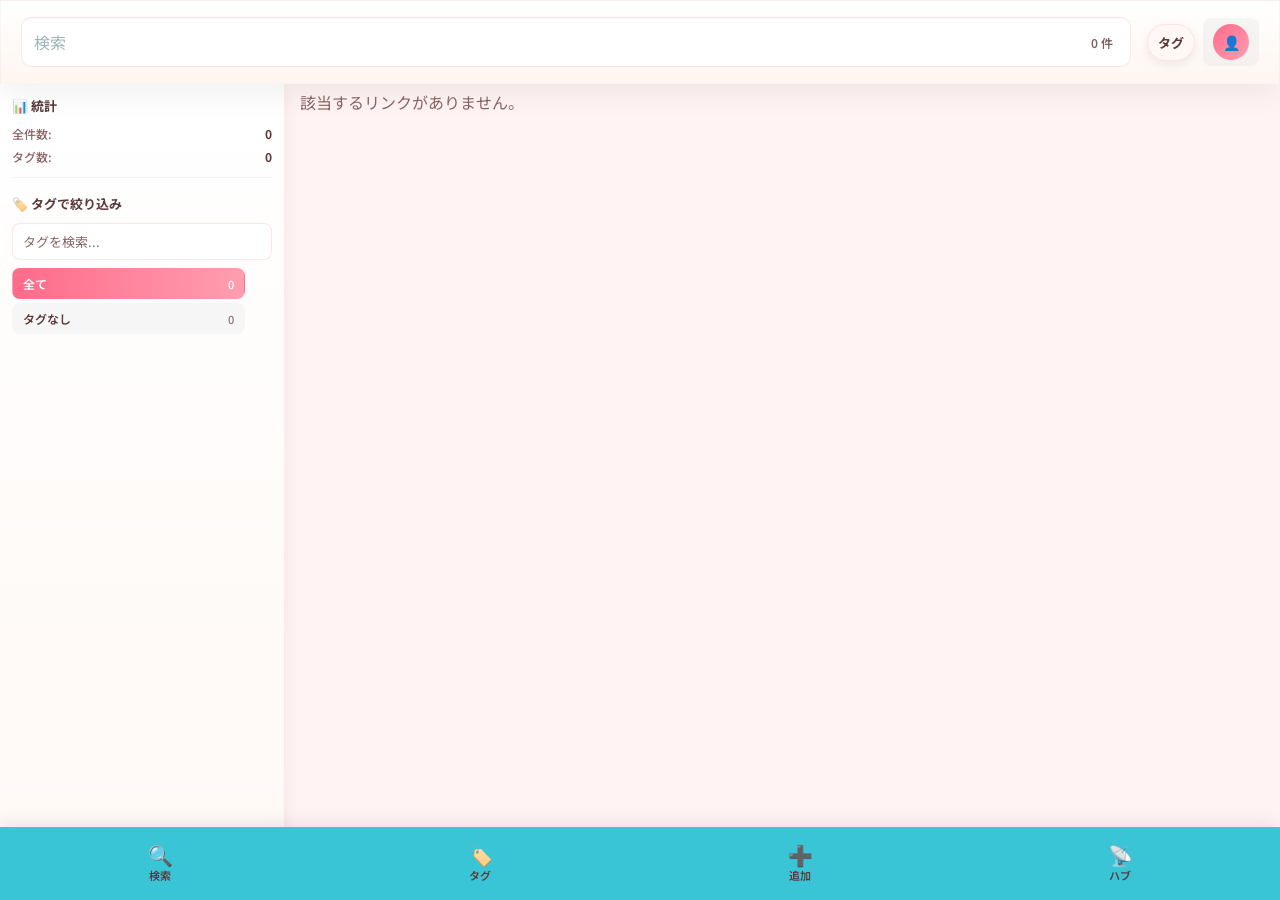
==== commit a1493808: "fix: bottom-nav theme colors; move display settings to user settings modal" ====
--- a/links/index.html
+++ b/links/index.html
@@ -126,40 +126,6 @@
           </div>
           <div class="sidebar-tags" id="sidebarTags"></div>
         </div>
-        <div class="sidebar-section">
-          <h4 class="sidebar-title">🖼️ 表示設定</h4>
-          <div style="display:flex;flex-direction:column;gap:8px;">
-            <div style="display:flex;align-items:center;gap:8px;">
-                <label style="min-width:70px;">レイアウト:</label>
-                <div id="layoutToggle" style="display:flex;gap:6px;">
-                  <button id="layoutBtnPhone" class="small-btn layout-toggle-btn" data-value="list" type="button">スマートフォン</button>
-                  <button id="layoutBtnDesktop" class="small-btn layout-toggle-btn" data-value="grid" type="button">タブレット/PC</button>
-                </div>
-                <!-- hidden select kept for compatibility with existing JS -->
-                <select id="sidebarLayout" style="display:none;">
-                  <option value="list">スマートフォン</option>
-                  <option value="grid">タブレット/PC</option>
-                </select>
-              </div>
-            <div id="sidebarViewSizeRow" style="display:flex;align-items:center;gap:8px;">
-              <label style="min-width:70px;">表示サイズ:</label>
-              <select id="sidebarViewSize" style="flex:1;padding:6px;border-radius:6px;">
-                <option value="small">小</option>
-                <option value="medium">中</option>
-              </select>
-            </div>
-            <div id="sidebarColsRow" style="display:flex;align-items:center;gap:8px;">
-              <label style="min-width:70px;">カラム数:</label>
-              <select id="sidebarCols" style="flex:1;padding:6px;border-radius:6px;">
-                <option value="3">3</option>
-                <option value="4">4</option>
-                <option value="5">5</option>
-                <option value="6">6</option>
-                <option value="7">7</option>
-              </select>
-            </div>
-          </div>
-        </div>
       </aside>
 
       <main>
@@ -337,6 +303,17 @@
                 <option value="date-old">📅 古い順</option>
               </select>
             </div>
+            <div style="display:flex;align-items:center;gap:8px;flex-wrap:wrap;">
+              <label style="min-width:80px;">レイアウト:</label>
+              <div id="layoutToggle" style="display:flex;gap:6px;">
+                <button id="layoutBtnPhone" class="small-btn layout-toggle-btn" data-value="list" type="button">スマートフォン</button>
+                <button id="layoutBtnDesktop" class="small-btn layout-toggle-btn" data-value="grid" type="button">タブレット/PC</button>
+              </div>
+              <select id="sidebarLayout" style="display:none;">
+                <option value="list">スマートフォン</option>
+                <option value="grid">タブレット/PC</option>
+              </select>
+            </div>
           </div>
         </div>
       </div>
@@ -367,7 +344,6 @@
         </div>
       </div>
 
-      <!-- Appearance: Desktop layout selector removed (controlled via sidebar only) -->
       <!-- Grid column count selector -->
       <div id="gridColsSettingRow" style="margin-top:8px;">
         <div class="form-row" style="margin-bottom:6px">
--- a/links/style.css
+++ b/links/style.css
@@ -898,7 +898,7 @@
 }
 
 /* modal */
-.modal{position:fixed;inset:0;display:none;align-items:center;justify-content:center;background:rgba(0,0,0,0.45);z-index:1100}
+.modal{position:fixed;inset:0;display:none;align-items:center;justify-content:center;background:rgba(0,0,0,0.45);z-index:10000}
 /* ensure modal small buttons are visible regardless of edit-mode */
 .modal .small-btn{display:inline-block}
 .modal .panel{
@@ -1110,16 +1110,7 @@
     .modal .panel input, .modal .panel textarea, .modal .panel select{ font-size:16px !important; }
   }
 
-/* When add/edit modal is open, hide header and top UI to focus on modal */
-/* When modal is open, visually hide header/fab/sidebar but keep their layout space
-   so grid column count does not change (prevents layout shift). */
-body.modal-add-open header.card,
-body.modal-add-open .fab,
-body.modal-add-open .sidebar {
-  visibility: hidden !important;
-  opacity: 0 !important;
-  pointer-events: none !important;
-}
+/* When add/edit modal is open, focus on modal (header/sidebar remain visible) */
 /* Prevent body from scrolling when modal open */
 body.modal-add-open { overflow: hidden; }
 
@@ -1214,22 +1205,19 @@
   padding-bottom: env(safe-area-inset-bottom, 0px);
   background: linear-gradient(180deg, var(--card), rgba(var(--card-rgb),0.96));
   border-top: 1px solid rgba(6,50,58,0.08);
-  box-shadow: 0 -4px 16px rgba(2,18,22,0.06);
+  box-shadow: 0 -4px 16px rgba(0,0,0,0.08);
   z-index: 9999;
   justify-content: space-around;
   align-items: center;
 }
 
-/* Hide header and bottom navigation while user settings modal is open */
-body.modal-settings-open header.card { display: none !important; }
-body.modal-settings-open .bottom-nav { display: none !important; }
+/* Settings modal: elements behind modal overlay are naturally dimmed */
 
 /* Normalize spacing in header top-row so tag button aligns evenly */
 .top-row{gap:8px}
 .top-row .more-btn{margin-left:0;margin-right:0}
 
-/* Hide bottom nav while add/edit modal is open (mobile focus) */
-body.modal-add-open .bottom-nav { display:none !important; }
+/* bottom nav stays visible while add/edit modal is open */
 
 html.dark-mode .bottom-nav {
   background: linear-gradient(180deg, var(--card), rgba(var(--card-rgb),0.96));
@@ -1254,7 +1242,7 @@
 
 .bottom-nav-btn:hover,
 .bottom-nav-btn:active {
-  background: rgba(15,184,191,0.1);
+  background: color-mix(in srgb, var(--accent-1) 12%, transparent);
   color: var(--accent-1);
 }
 
@@ -1285,10 +1273,7 @@
   }
 }
 
-/* Hide bottom navigation when add/edit modal is open to avoid overlap on mobile */
-body.modal-add-open .bottom-nav {
-  display: none !important;
-}
+/* bottom nav stays visible when add/edit modal is open */
 
 /* User-controlled hide class: ensures JS can force-hide bottom nav even on mobile */
 .bottom-nav.hidden-by-user{ display: none !important; }
@@ -1314,14 +1299,7 @@
   display: flex;
 }
 
-/* DEBUG: 强制表示 — テスト用。本番では削除してください */
-.bottom-nav{
-  display: flex !important;
-  visibility: visible !important;
-  opacity: 1 !important;
-  pointer-events: auto !important;
-  z-index: 99999 !important;
-}
+
 
 .search-overlay-content {
   background: var(--card);
@@ -1445,8 +1423,7 @@
   border-color: rgba(255,255,255,0.06);
 }
 
-/* Hide bottom nav when hub modal is open */
-body.modal-hub-open .bottom-nav { display: none !important; }
+/* bottom nav remains visible when hub modal is open */
 
 /* Password masking via CSS (allows third-party keyboards like Simeji) */
 .hub-pw-masked {
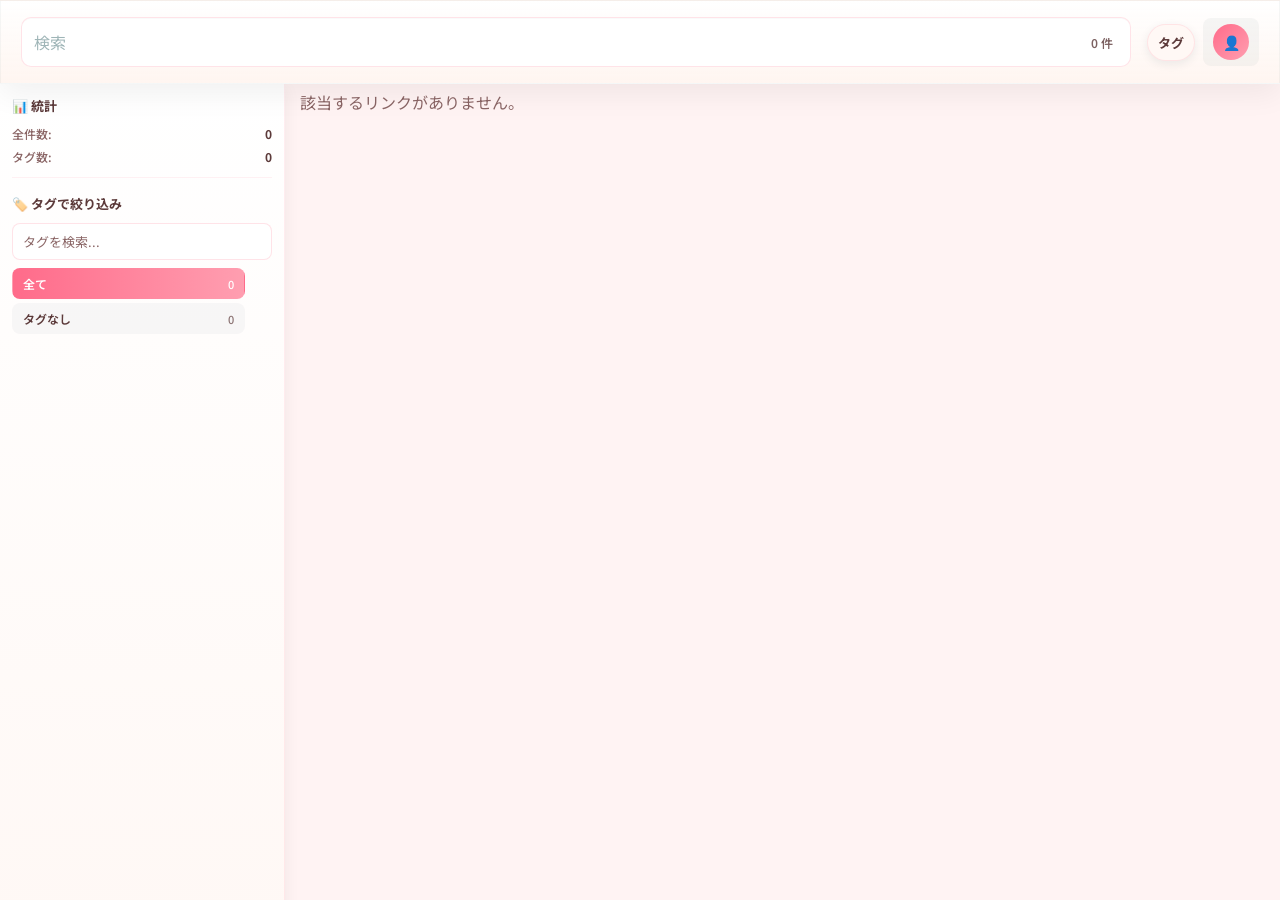
==== commit 1ab6385d: "fix: remove forced aqua bottom nav fallback and bust css/js cache" ====
--- a/links/index.html
+++ b/links/index.html
@@ -35,7 +35,7 @@
   <meta property="twitter:image" content="/ogp.png" />
   <meta name="twitter:image:alt" content="KyuLink — きゅーがよく使うリンクまとめ" />
   
-  <link rel="stylesheet" href="style.css">
+  <link rel="stylesheet" href="style.css?v=20260418b">
   <!-- Load Google Fonts for additional font options -->
   <link href="https://fonts.googleapis.com/css2?family=DotGothic16&family=M+PLUS+Rounded+1c&family=Kosugi+Maru&family=Yomogi&family=Noto+Sans+JP:wght@400;700&display=swap" rel="stylesheet">
   <style>
@@ -383,7 +383,7 @@
   <script src="https://www.gstatic.com/firebasejs/9.23.0/firebase-database-compat.js"></script>
 
   <!-- 外部スクリプト本体 -->
-  <script src="linklocal.js" defer></script>
+  <script src="linklocal.js?v=20260418b" defer></script>
 
   <script>
   // オーナーであれば常に右下にFABを表示する（mobile Safariのsafe-area考慮）
--- a/links/style.css
+++ b/links/style.css
@@ -1203,7 +1203,7 @@
   bottom: 0;
   height: calc(56px + env(safe-area-inset-bottom, 0px));
   padding-bottom: env(safe-area-inset-bottom, 0px);
-  background: linear-gradient(180deg, var(--card), rgba(var(--card-rgb),0.96));
+  background-color: var(--card);
   border-top: 1px solid rgba(6,50,58,0.08);
   box-shadow: 0 -4px 16px rgba(0,0,0,0.08);
   z-index: 9999;
@@ -1220,7 +1220,6 @@
 /* bottom nav stays visible while add/edit modal is open */
 
 html.dark-mode .bottom-nav {
-  background: linear-gradient(180deg, var(--card), rgba(var(--card-rgb),0.96));
   border-top-color: rgba(255,255,255,0.06);
 }
 
